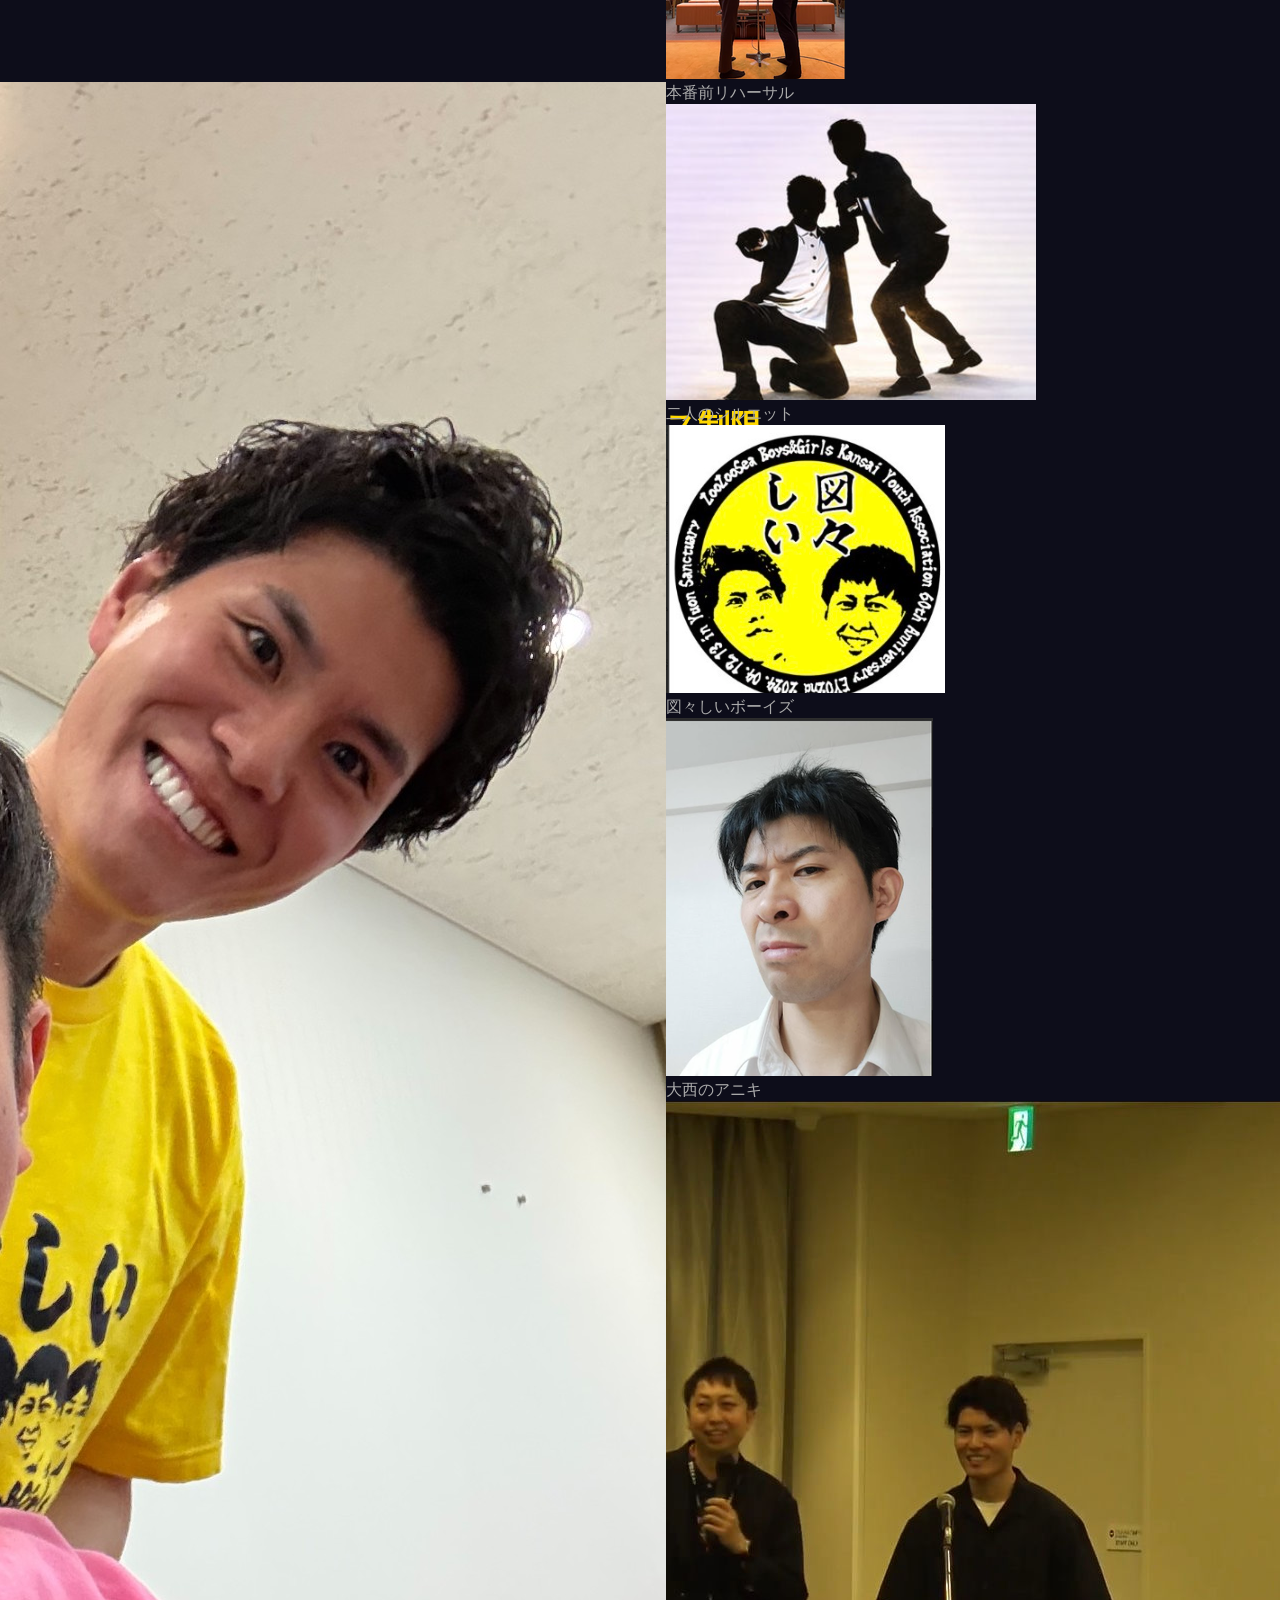
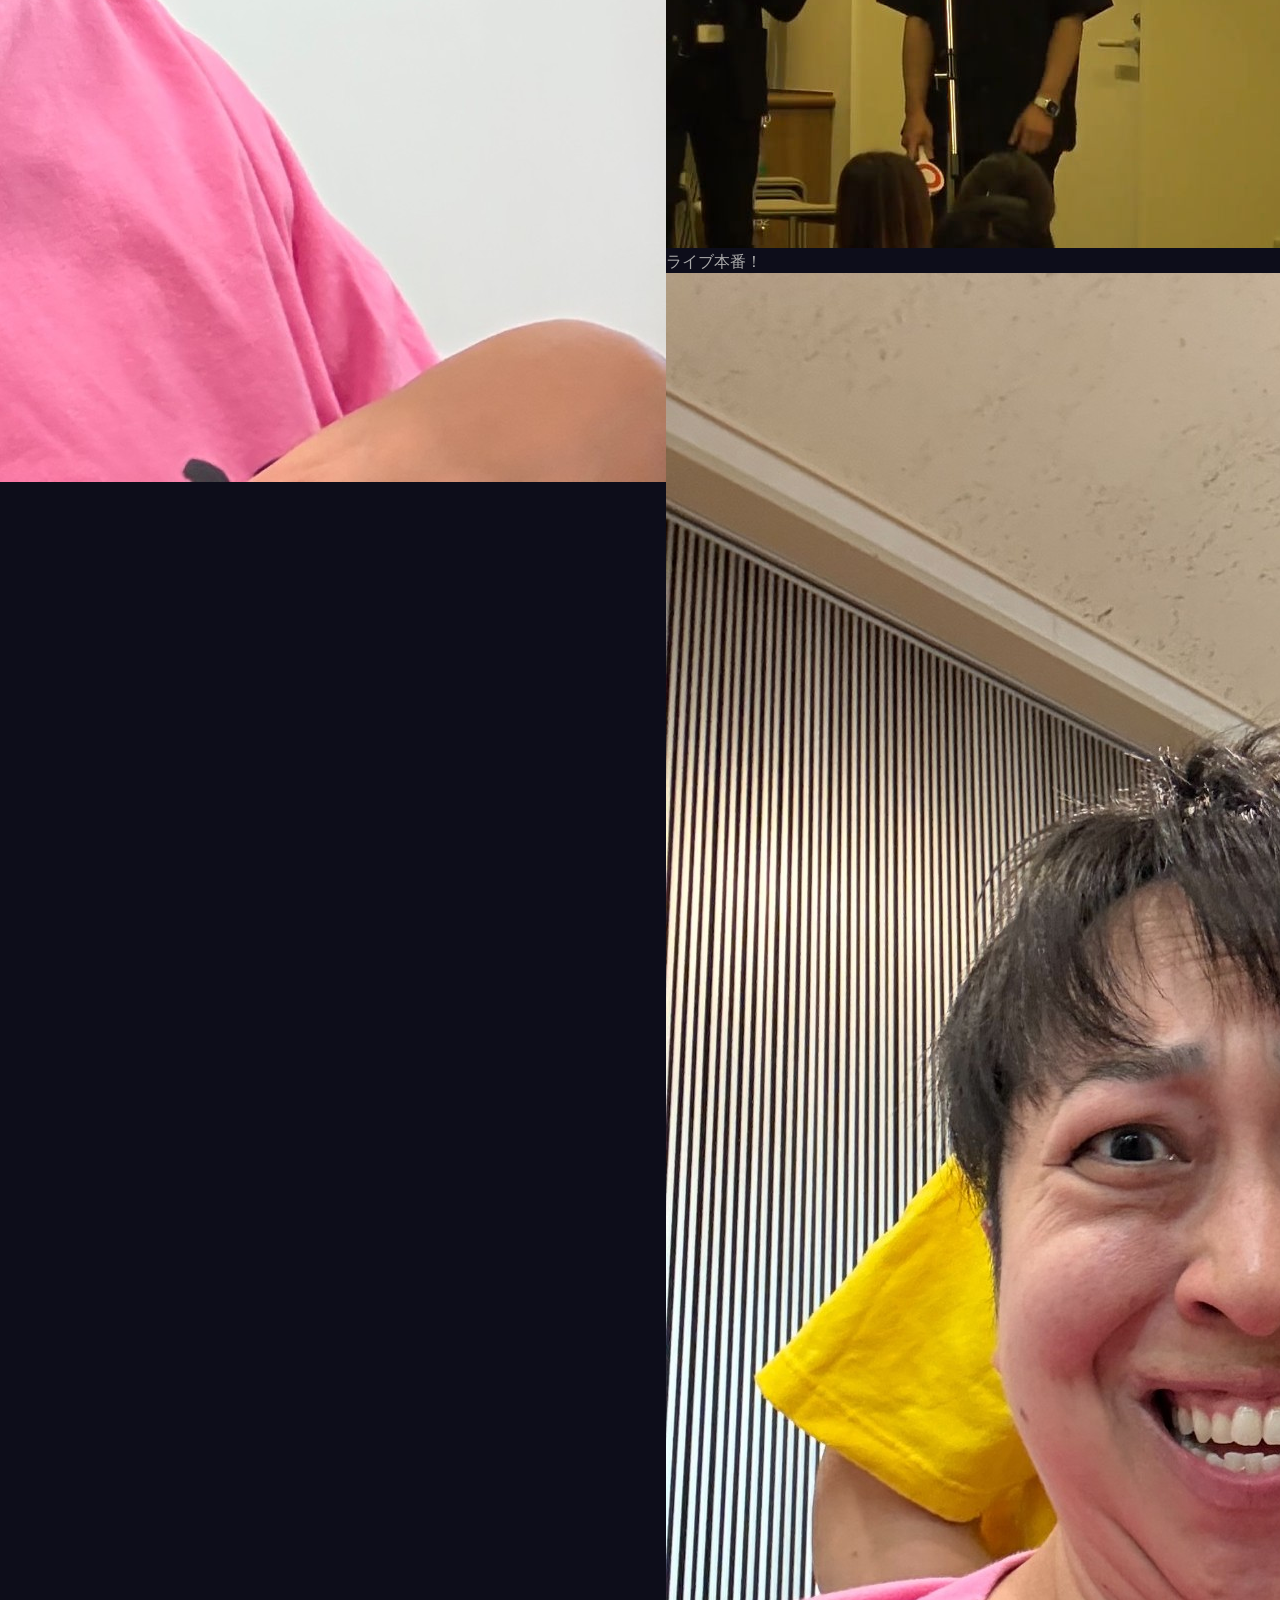
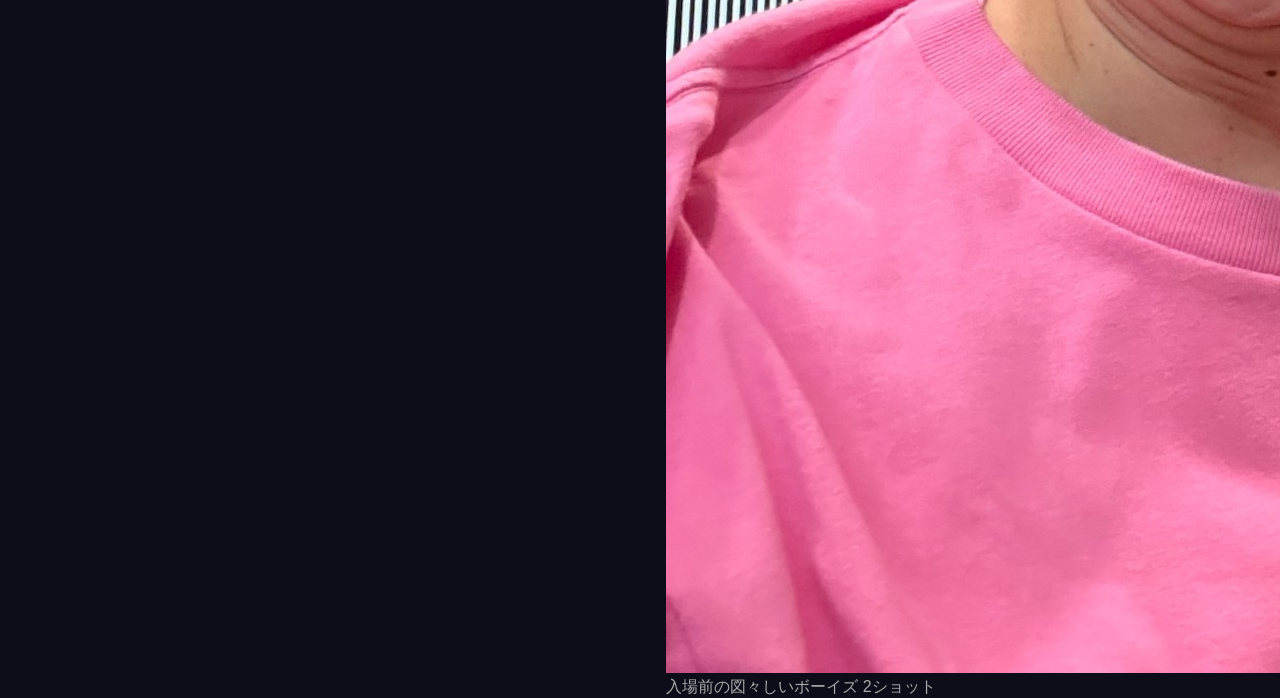
==== index.html @ f8f0c61a "ヒーローチップスを5タグに更新" ====
<!DOCTYPE html>
<html lang="ja">
<head>
  <meta charset="UTF-8">
  <meta name="viewport" content="width=device-width, initial-scale=1.0, viewport-fit=cover">
  <meta name="robots" content="noindex, nofollow">
  <meta name="referrer" content="no-referrer">
  <!-- セキュリティヘッダー (CSP / クリックジャッキング防止) -->
  <meta http-equiv="Content-Security-Policy" content="default-src 'self'; style-src 'self' 'unsafe-inline'; script-src 'self' 'unsafe-inline'; img-src 'self' data:; media-src 'self' blob:; font-src 'self'; frame-ancestors 'none';">
  <meta http-equiv="X-Content-Type-Options" content="nosniff">
  <title>図々しいボーイズ FC | Official Fan Club</title>
  <link rel="stylesheet" href="style.css">
  <!-- アクセス制御 & 乗っ取り防止 (最初に実行) -->
  <script>
    (function() {
      // ── フレーム埋め込み（クリックジャッキング）防止 ──
      if (window.top !== window.self) {
        window.top.location.replace(window.self.location.href);
      }

      // ── リンク外アクセス制限 ──
      var _a='fc',_b='26',_c='ZzB',_d='20',_e='private',_f='Kj';
      var T = [_c,'-',_d,_b,'-',_a,'-',_e,'-',_f,'9m'].join('');
      var h = (location.hash||'').slice(1);
      var s = sessionStorage.getItem('_s');

      if (h === T) {
        sessionStorage.setItem('_s', T);
        history.replaceState(null,'',location.pathname+location.search);
      } else if (s !== T) {
        document.documentElement.innerHTML=[
          '<html><head><meta charset="UTF-8">',
          '<style>body{margin:0;background:#0d0d1a;display:flex;align-items:center;',
          'justify-content:center;height:100vh;font-family:sans-serif;color:#aaa}',
          '.b{text-align:center;padding:40px}',
          'h1{color:#FFD700;font-size:2rem;margin-bottom:8px}',
          'p{font-size:.9rem}</style></head>',
          '<body><div class="b">',
          '<h1>🔒 アクセス制限</h1>',
          '<p>このページはFC会員限定です。<br>正規のリンクからアクセスしてください。</p>',
          '</div></body></html>'
        ].join('');
      }
    })();
  </script>
</head>
<body>


<!-- 星空 -->
<canvas id="stars"></canvas>

<!-- ===== NAV ===== -->
<nav id="navbar">
  <div class="nav-inner">
    <a href="#top" class="nav-logo"><span>ZZB</span><span class="gold">FC</span></a>
    <ul class="nav-links" id="nav-links">
      <li><a href="#top">TOP</a></li>
      <li><a href="#about">ABOUT</a></li>
      <li><a href="#live">LIVE</a></li>
      <li><a href="#gallery">GALLERY</a></li>
      <li><a href="#member">MEMBER</a></li>
      <li><a href="#music">MUSIC</a></li>
    </ul>
    <button class="hamburger" id="hamburger"><span></span><span></span><span></span></button>
  </div>
</nav>

<!-- ===== HERO ===== -->
<section id="top" class="hero">
  <div class="hero-left reveal">
    <p class="eyebrow">OFFICIAL FAN CLUB</p>
    <h1 class="hero-title">
      <span class="t1">図々しい</span>
      <span class="t2">ボーイズ</span>
    </h1>
    <p class="hero-tag">― 空気、いただきます。―</p>
    <div class="chips">
      <span>#昼間は会社員</span><span>#夜はお笑いを磨く伝道師</span><span>#関西人とタイ人</span><span>#別名Zoo Zoo Sea Boys</span><span>#結成2023年5月</span>
    </div>
    <a href="#about" class="btn-gold">詳しく見る ▶</a>
  </div>
  <div class="hero-right reveal">
    <div class="poster-box">
      <img src="images/poster.jpg" alt="図々しいボーイズ" class="poster-img"
           onerror="this.src='images/slide-2.jpg'">
      <div class="shine"></div>
    </div>
    <div class="silhouette-wrap">
      <img src="images/silhouette.jpg" alt="シルエット" class="sil-img"
           onerror="this.style.display='none'">
    </div>
  </div>
</section>

<!-- ===== TICKER ===== -->
<div class="ticker-bar">
  <div class="ticker-inner">
    <span>空気、いただきます。</span><span class="sep">★</span>
    <span>図々しいボーイズ OFFICIAL FAN CLUB</span><span class="sep">★</span>
    <span>図々しいボーイズ FC 会員限定サイト</span><span class="sep">★</span>
    <span>空気、いただきます。</span><span class="sep">★</span>
    <span>図々しいボーイズ OFFICIAL FAN CLUB</span><span class="sep">★</span>
    <span>図々しいボーイズ FC 会員限定サイト</span><span class="sep">★</span>
  </div>
</div>

<!-- ===== ABOUT ===== -->
<section id="about" class="section">
  <div class="container">
    <div class="sec-head reveal">
      <span class="en-label">ABOUT</span>
      <h2>図々しいボーイズとは</h2>
    </div>
    <div class="about-wrap">
      <div class="about-photos reveal">
        <div class="photo-big">
          <img src="images/photo_pose1.jpg" alt="図々しいボーイズ"
               onerror="this.src='images/slide-3.jpg'">
        </div>
        <div class="photo-small">
          <img src="images/photo_pose2.jpg" alt="パフォーマンス"
               onerror="this.src='images/slide-4.jpg'">
        </div>
      </div>
      <div class="about-text reveal">
        <p class="big-q">"空気、<br>いただきます。"</p>
        <p class="body-txt">どんな場所でも、どんな空気でも、まるごと持っていく二人組。<br>笑いと熱量で場を支配する、関西が生んだ図々しい男たち。</p>
        <p class="body-txt">あなたの毎日に、ちょっとした<b>「空気」</b>を届けます。</p>
        <div class="stats-box">
          <div class="stat"><span class="sn stat-n" data-target="90">0</span><span class="sl">立教（年）</span></div>
          <div class="sdiv"></div>
          <div class="stat"><span class="sn stat-n" data-target="84">0</span><span class="sl">公演数</span></div>
          <div class="sdiv"></div>
          <div class="stat"><span class="sn stat-n" data-target="120">0</span><span class="su">+</span><span class="sl">FC登録者</span></div>
        </div>
      </div>
    </div>
  </div>
</section>

<!-- ===== FC 特典バナー ===== -->
<div class="benefit-bar">
  <div class="benefit-inner">
    <div class="bi"><span>🎟️</span> 先行ライブ情報</div>
    <div class="bsep">|</div>
    <div class="bi"><span>📸</span> 限定ギャラリー</div>
    <div class="bsep">|</div>
    <div class="bi"><span>🎬</span> 限定動画コンテンツ</div>
    <div class="bsep">|</div>
    <div class="bi"><span>🤝</span> オフ会招待</div>
    <div class="bsep">|</div>
    <div class="bi"><span>💌</span> メンバーズレター</div>
  </div>
</div>

<!-- ===== LIVE ===== -->
<section id="live" class="section live-bg">
  <div class="container">
    <div class="sec-head reveal">
      <span class="en-label">LIVE</span>
      <h2>ライブ・イベント情報</h2>
    </div>
    <div class="live-list">

      <div class="live-card featured reveal">
        <div class="ldate hot">
          <span class="lm">APR</span>
          <span class="ld">12</span>
          <span class="ly">2026</span>
        </div>
        <div class="linfo">
          <div class="ltags">
            <span class="ltag red">🔥 出演決定</span>
            <span class="ltag gold">FC先行</span>
          </div>
          <h3>関西青年まつり 2026</h3>
          <p class="lmeta">📍 関西会場 &nbsp;|&nbsp; 🕐 詳細後日発表</p>
          <p class="ldesc">図々しいボーイズ、ついに大舞台へ！<br>「空気、いただきます」—— 今年の春を丸ごといただく。</p>
        </div>
        <a href="live-kansai2026.html" class="btn-ticket">詳細を見る ▶</a>
      </div>

      <div class="live-card featured reveal">
        <div class="ldate">
          <span class="lm">AUG</span>
          <span class="ld">30</span>
          <span class="ly">2026</span>
        </div>
        <div class="linfo">
          <div class="ltags">
            <span class="ltag gold">出演決定</span>
            <span class="ltag gray">予定</span>
          </div>
          <h3>夏の爆発お笑いフェス</h3>
          <p class="lmeta">📍 神戸 &nbsp;|&nbsp; 詳細近日発表</p>
          <p class="ldesc">今年の夏も図々しく神戸へ！会場で一緒に大爆笑しましょう。</p>
        </div>
        <a href="live-natsu2026.html" class="btn-ticket">詳細を見る ▶</a>
      </div>

      <div class="live-card reveal">
        <div class="ldate soon">
          <span class="lm">???</span>
          <span class="ld">??</span>
          <span class="ly">2026</span>
        </div>
        <div class="linfo">
          <div class="ltags"><span class="ltag gray">近日発表</span><span class="ltag">単独ライブ</span></div>
          <h3>図々しいボーイズ 単独ライブ</h3>
          <p class="lmeta">📍 詳細近日発表</p>
          <p class="ldesc">ついに単独。二人だけで、丸ごと一本。<br>空気、全部いただきます。</p>
        </div>
        <span class="btn-ticket off">近日公開</span>
      </div>

    </div>
  </div>
</section>

<!-- ===== GALLERY ===== -->
<section id="gallery" class="section">
  <div class="container">
    <div class="sec-head reveal">
      <span class="en-label">GALLERY</span>
      <h2>フォトギャラリー</h2>
    </div>
    <!-- プレビューバナー -->
    <div class="gallery-banner reveal">
      <div class="gallery-previews">
        <img src="images/gallery_blue.jpg" alt="">
        <img src="images/gallery_2shot.jpg" alt="">
        <img src="images/poster.jpg" alt="">
      </div>
      <div class="gallery-banner-body">
        <p class="gallery-count">📸 全8枚収録</p>
        <p class="gallery-lead">ライブ・オフショット・2ショットなど<br>図々しいボーイズの舞台裏を公開中</p>
        <button id="open-gallery" class="btn-gold big">フォトギャラリーを見る ▶</button>
      </div>
    </div>
  </div>
</section>

<!-- ===== GALLERY OVERLAY ===== -->
<div id="gallery-overlay" class="gov">
  <div class="gov-inner">
    <div class="gov-head">
      <span class="gov-title">📸 フォトギャラリー</span>
      <button id="close-gallery" class="gov-close">✕</button>
    </div>
    <div class="gov-grid">
      <div class="gi gi-wide" data-cap="空気、いただきます。">
        <img src="images/gallery_blue.jpg" alt="図々しいボーイズ">
        <div class="gi-ov"><span>空気、いただきます。</span></div>
      </div>
      <div class="gi" data-cap="オフィシャルポスター">
        <img src="images/poster.jpg" alt="オフィシャルポスター">
        <div class="gi-ov"><span>オフィシャルポスター</span></div>
      </div>
      <div class="gi" data-cap="リハーサル">
        <img src="images/gallery_stage.jpg" alt="リハーサル">
        <div class="gi-ov"><span>本番前リハーサル</span></div>
      </div>
      <div class="gi" data-cap="シルエット">
        <img src="images/silhouette.jpg" alt="シルエット">
        <div class="gi-ov"><span>二人のシルエット</span></div>
      </div>
      <div class="gi" data-cap="ロゴバッジ">
        <img src="images/gallery_badge.jpg" alt="図々しいロゴ">
        <div class="gi-ov"><span>図々しいボーイズ</span></div>
      </div>
      <div class="gi" data-cap="大西のアニキ">
        <img src="images/gallery_face2.jpg" alt="大西のアニキ">
        <div class="gi-ov"><span>大西のアニキ</span></div>
      </div>
      <div class="gi gi-wide" data-cap="ライブ">
        <img src="images/gallery_live.jpg" alt="ライブ">
        <div class="gi-ov"><span>ライブ本番！</span></div>
      </div>
      <div class="gi gi-wide" data-cap="入場前の図々しいボーイズ 2ショット">
        <img src="images/gallery_2shot.jpg" alt="入場前の図々しいボーイズ 2ショット">
        <div class="gi-ov"><span>入場前の図々しいボーイズ 2ショット</span></div>
      </div>
    </div>
  </div>
</div>

<!-- ===== MEMBER ===== -->
<section id="member" class="section member-bg">
  <div class="container">
    <div class="sec-head reveal">
      <span class="en-label">MEMBER</span>
      <h2>メンバー紹介</h2>
    </div>
    <div class="member-grid">

      <div class="mcard reveal">
        <div class="mphoto" data-cap="タカヒーサー｜ボケ担当" style="cursor:pointer">
          <img src="images/photo_b.jpg" alt="タカヒーサー"
               onerror="this.src='images/slide-4.jpg'">
          <div class="mphoto-grad"></div>
        </div>
        <div class="minfo">
          <span class="mrole">ボケ</span>
          <h3 class="mname">タカヒーサー</h3>
          <p class="mbio">空気を読まないんじゃない。空気を書き換える男。<br>頼まれてないのに前に出る。<br>求められてなくても笑いにいく。<br>図々しさと天然を武器に、予想外の笑いを量産。<br>気づけばペースを握られている。</p>
          <div class="mtags">
            <span>#天然図々しい</span><span>#暴走型ボケ</span><span>#空気書き換え職人</span>
          </div>
        </div>
      </div>

      <div class="mcard reveal">
        <div class="mphoto" data-cap="コージー｜ツッコミ担当" style="cursor:pointer">
          <img src="images/photo_a.jpg" alt="コージー"
               onerror="this.src='images/slide-3.jpg'">
          <div class="mphoto-grad"></div>
        </div>
        <div class="minfo">
          <span class="mrole">ツッコミ</span>
          <h3 class="mname">コージー</h3>
          <p class="mbio">図々しい相方を止める…はずが、たまに乗っかる男。<br>鋭いツッコミと冷静な判断で場を整理。<br>気づけば一緒に前へ出ている。<br>コンビのブレーキ兼アクセル担当。</p>
          <div class="mtags">
            <span>#切れ味抜群</span><span>#回収職人</span><span>#隠れ図々しい</span>
          </div>
        </div>
      </div>

    </div>
  </div>
</section>

<!-- ===== FAN VOICE ===== -->
<section id="fanvoice" class="section fanvoice-section">
  <div class="container">
    <div class="sec-head reveal">
      <span class="en-label">FAN VOICE</span>
      <h2>ファンからの声</h2>
      <p class="sec-sub">みなさんから届いた笑えるメッセージを一部ご紹介🎤</p>
    </div>
    <div class="fv-grid">

      <div class="fv-card reveal">
        <div class="fv-icon">😂</div>
        <p class="fv-msg">「母親に『面白いお笑いコンビおるで』って図々しいボーイズを見せたら、<strong>次の日には勝手にFCに登録してました。</strong><br>私より先に会員番号若い。産んでもらった恩があるので何も言えません。」</p>
        <div class="fv-foot">
          <span class="fv-name">れいなさん</span>
          <span class="fv-tag">#母に先を越された</span>
        </div>
      </div>

      <div class="fv-card reveal">
        <div class="fv-icon">🤣</div>
        <p class="fv-msg">「タカヒーサーさんのボケが終わる前にコージーさんがツッコんでて、<strong>タカヒーサーさんが『まだ終わってへん！』って言い返してたのが一番笑いました。</strong><br>本番中に漫才の進行でケンカしてるコンビ初めて見た。</p>
        <div class="fv-foot">
          <span class="fv-name">ゆかちゃんさん</span>
          <span class="fv-tag">#本番中に内輪もめ</span>
        </div>
      </div>

      <div class="fv-card reveal">
        <div class="fv-icon">😭</div>
        <p class="fv-msg">「ライブ終わりに出口で偶然タカヒーサーさんと目が合ったので『最高でした！』って言ったら、<strong>『ありがとうございます！ところでコージーのグッズまだ売ってますよ』</strong>って返ってきました。<br>ファンへの返答でなく完全に販売員でした。</p>
        <div class="fv-foot">
          <span class="fv-name">もときさん</span>
          <span class="fv-tag">#感動の出会いが即グッズ営業に</span>
        </div>
      </div>

    </div>

    <!-- メッセージ送信ボタン -->
    <div class="fv-cta reveal">
      <p>あなたのメッセージも送ってみませんか？</p>
      <a href="https://docs.google.com/forms/d/e/1FAIpQLSd7sPlSazRGgZM6917Olhc8JU_0C_Iv_q-wZQMfd1B2Kd1gbw/viewform" target="_blank" rel="noopener" class="btn-gold">✉️ メッセージを送る</a>
      <p class="fv-note">※面白いメッセージは図々しく無断掲載します。つまらなかったら丁寧にボツにします。</p>
    </div>
  </div>
</section>

<!-- ===== MUSIC DOWNLOAD ===== -->
<section id="music" class="section music-section">
  <div class="container">
    <div class="sec-head reveal">
      <span class="en-label">MUSIC</span>
      <h2>楽曲ダウンロード</h2>
      <p class="sec-sub">FC会員限定 — 図々しいボーイズの曲をダウンロードしてご自由にお使いください</p>
    </div>
    <div class="music-list">

      <div class="music-card reveal">
        <div class="music-num">01</div>
        <div class="music-info">
          <p class="music-title">待ち曲</p>
          <p class="music-meta">BGM / SE</p>
        </div>
        <audio class="music-preview" controls preload="none">
          <source src="music/track1_machi.mp3" type="audio/mpeg">
        </audio>
        <a href="music/track1_machi.mp3" download="図々しいボーイズ_①待ち曲.mp3" class="btn-music-dl">
          <span>⬇</span> DL
        </a>
      </div>

      <div class="music-card reveal">
        <div class="music-num">02</div>
        <div class="music-info">
          <p class="music-title">オープニング 図々しい曲</p>
          <p class="music-meta">オープニング</p>
        </div>
        <audio class="music-preview" controls preload="none">
          <source src="music/track2_opening.mp3" type="audio/mpeg">
        </audio>
        <a href="music/track2_opening.mp3" download="図々しいボーイズ_②オープニング.mp3" class="btn-music-dl">
          <span>⬇</span> DL
        </a>
      </div>

      <div class="music-card reveal">
        <div class="music-num">03</div>
        <div class="music-info">
          <p class="music-title">正副会長入場曲</p>
          <p class="music-meta">入場 / SE</p>
        </div>
        <audio class="music-preview" controls preload="none">
          <source src="music/track3_nyujo.mp3" type="audio/mpeg">
        </audio>
        <a href="music/track3_nyujo.mp3" download="図々しいボーイズ_③入場曲.mp3" class="btn-music-dl">
          <span>⬇</span> DL
        </a>
      </div>

      <div class="music-card reveal">
        <div class="music-num">04</div>
        <div class="music-info">
          <p class="music-title">エンディング曲</p>
          <p class="music-meta">エンディング</p>
        </div>
        <audio class="music-preview" controls preload="none">
          <source src="music/track4_ending.mp3" type="audio/mpeg">
        </audio>
        <a href="music/track4_ending.mp3" download="図々しいボーイズ_④エンディング曲.mp3" class="btn-music-dl">
          <span>⬇</span> DL
        </a>
      </div>

    </div>
  </div>
</section>

<!-- ===== シルエット CTA ===== -->
<section class="sil-section">
  <div class="sil-inner">
    <img src="images/silhouette.jpg" alt="" class="sil-big"
         onerror="this.style.display='none'">
    <div class="sil-text">
      <p class="sil-catch">― 空気、いただきます。―</p>
      <h2 class="sil-title">一緒に笑いましょう</h2>
      <p class="sil-sub">FC登録は<b>青年会に入会している方なら無料</b>です</p>
      <a href="#fc-info" class="btn-gold big">FCについて詳しく見る ▶</a>
    </div>
  </div>
</section>

<!-- ===== FC INFO ===== -->
<section id="fc-info" class="section fc-section">
  <div class="container">
    <div class="sec-head reveal" style="--gc:#FFD700">
      <span class="en-label" style="color:#FFD700">FAN CLUB</span>
      <h2 style="color:#fff">ファンクラブについて</h2>
      <p class="sec-sub">青年会に登録していれば、あなたも自動的に会員です</p>
    </div>

    <div class="fc-grid">
      <div class="fc-card reveal">
        <div class="fc-icon">🎟️</div>
        <h3>ライブ先行情報</h3>
        <p>チケット一般公開より早く、FC登録者へライブ・イベント情報をお届けします。</p>
      </div>
      <div class="fc-card reveal">
        <div class="fc-icon">📸</div>
        <h3>限定フォトギャラリー</h3>
        <p>普段は見られない舞台裏・オフショット写真を限定公開。</p>
      </div>
      <div class="fc-card reveal">
        <div class="fc-icon">🎬</div>
        <h3>限定動画コンテンツ</h3>
        <p>メンバーからのメッセージ動画や未公開コンテンツを随時配信。</p>
      </div>
      <div class="fc-card reveal">
        <div class="fc-icon">🤝</div>
        <h3>オフ会・特別イベント</h3>
        <p>FC登録者限定のオフ会や交流イベントへご招待します。</p>
      </div>
      <div class="fc-card reveal">
        <div class="fc-icon">💌</div>
        <h3>メンバーズレター</h3>
        <p>メンバーから直接届くお便り。日常やライブの裏話をお届け。</p>
      </div>
      <div class="fc-card reveal">
        <div class="fc-icon">🎁</div>
        <h3>限定グッズ情報</h3>
        <p>FC登録者限定グッズの先行案内・特別デザイングッズをご用意。</p>
      </div>
    </div>

    <div class="join-box reveal">
      <div class="join-badge">入会無料</div>
      <h3 class="join-title">青年会登録者は自動的に会員です</h3>
      <p class="join-body">図々しいボーイズ ファンクラブは<br>
      <b>青年会に入会・登録している方が自動的に会員</b>となります。<br>
      入会金・月会費は一切かかりません。</p>
      <div class="join-steps">
        <div class="jstep">
          <span class="jnum">01</span>
          <p>青年会に入会・登録</p>
        </div>
        <div class="jarrow">▶</div>
        <div class="jstep">
          <span class="jnum">02</span>
          <p>自動的にFC会員に</p>
        </div>
        <div class="jarrow">▶</div>
        <div class="jstep">
          <span class="jnum">03</span>
          <p>特典をお楽しみください！</p>
        </div>
      </div>
      <p class="join-note">🔒 このページはリンクを知っている方のみアクセス可能です</p>
    </div>
  </div>
</section>

<!-- ===== FOOTER ===== -->
<footer class="footer">
  <div class="container">
    <div class="footer-top">
      <div class="footer-brand">
        <img src="images/gallery_badge.jpg" alt="図々しいボーイズ" class="footer-badge">
        <div>
          <div class="footer-logo">図々しいボーイズ FC</div>
          <p class="footer-sub">― 空気、いただきます。―</p>
        </div>
      </div>
      <nav class="footer-nav">
        <a href="#top">TOP</a>
        <a href="#about">ABOUT</a>
        <a href="#live">LIVE</a>
        <a href="#gallery">GALLERY</a>
        <a href="#member">MEMBER</a>
        <a href="#music">MUSIC</a>
        <a href="#fc-info">FC</a>
      </nav>
    </div>
    <div class="footer-dl">
      <p class="footer-dl-label">♪ テーマ曲をダウンロード</p>
      <a href="bgm.mp3" download="図々しいボーイズ_テーマ曲.mp3" class="btn-dl-footer">
        <span>⬇</span> 図々しいボーイズ テーマ曲.mp3
      </a>
    </div>
    <div class="footer-bot">
      <p>🔒 このページはリンクを知っている方のみアクセス可能です。無断転載・共有はご遠慮ください。</p>
      <p class="copy">&copy; 2026 図々しいボーイズ ファンクラブ All Rights Reserved.</p>
    </div>
  </div>
</footer>

<!-- Lightbox -->
<div id="lb" class="lb">
  <button id="lb-x" class="lb-x">✕</button>
  <img id="lb-img" src="" alt="">
  <p id="lb-cap"></p>
</div>

<script src="main.js"></script>
</body>
</html>
---- style.css ----
/* ================================================
   図々しいボーイズ FC — style.css
   ================================================ */

/* ── ローカルフォント（外部通信なし） ── */
@font-face {
  font-family: 'Bebas Neue';
  font-style: normal;
  font-weight: 400;
  font-display: swap;
  src: url('fonts/bebas-neue.woff2') format('woff2');
  unicode-range: U+0000-00FF, U+0131, U+0152-0153, U+02BB-02BC, U+02C6, U+02DA, U+02DC, U+0304, U+0308, U+0329, U+2000-206F, U+20AC, U+2122, U+2191, U+2193, U+2212, U+2215, U+FEFF, U+FFFD;
}
@font-face {
  font-family: 'Bebas Neue';
  font-style: normal;
  font-weight: 400;
  font-display: swap;
  src: url('fonts/bebas-neue-ext.woff2') format('woff2');
  unicode-range: U+0100-02BA, U+02BD-02C5, U+02C7-02CC, U+02CE-02D7, U+02DD-02FF, U+0304, U+0308, U+0329, U+1D00-1DBF, U+1E00-1E9F, U+1EF2-1EFF, U+2020, U+20A0-20AB, U+20AD-20C0, U+2113, U+2C60-2C7F, U+A720-A7FF;
}
:root {
  --night:  #06082A;
  --deep:   #0d1050;
  --navy:   #1a2a7a;
  --gold:   #FFD700;
  --pink:   #FF6EBF;
  --white:  #ffffff;
  --gray:   #8888aa;
  --R:      16px;
  --shadow: 0 8px 40px rgba(0,0,0,0.4);
}

/* ── Reset ─────────────────── */
*,*::before,*::after{box-sizing:border-box;margin:0;padding:0}
html{scroll-behavior:smooth}
body{font-family:'Hiragino Sans','Hiragino Kaku Gothic ProN','Yu Gothic UI','Meiryo',sans-serif;background:var(--night);color:#fff;overflow-x:hidden}
img{max-width:100%;display:block}
a{text-decoration:none;color:inherit}

/* ── Canvas ─────────────────── */
#stars{position:fixed;inset:0;pointer-events:none;z-index:0;opacity:.55}



/* ── Navbar ──────────────────── */
#navbar{
  position:fixed;top:0;left:0;right:0;z-index:900;
  height:64px;padding:0 32px;
  background:rgba(6,8,42,.85);-webkit-backdrop-filter:blur(14px);backdrop-filter:blur(14px);
  border-bottom:1px solid rgba(255,215,0,.15);transition:background .3s;
}
#navbar.scrolled{background:rgba(6,8,42,.97)}
.nav-inner{max-width:1200px;margin:0 auto;height:100%;display:flex;align-items:center;justify-content:space-between}
.nav-logo{font-family:'Bebas Neue',sans-serif;font-size:28px;letter-spacing:2px;color:#fff}
.nav-logo .gold{color:var(--gold)}
.nav-links{display:flex;list-style:none;gap:4px}
.nav-links a{color:#bbb;font-size:13px;font-weight:500;padding:6px 12px;border-radius:6px;transition:all .2s}
.nav-links a:hover{color:#fff;background:rgba(255,255,255,.08)}
.hamburger{display:none;flex-direction:column;gap:5px;background:none;border:none;cursor:pointer;padding:4px}
.hamburger span{display:block;width:24px;height:2px;background:#fff;border-radius:2px;transition:all .3s}

/* ── Container ───────────────── */
.container{width:100%;max-width:1100px;margin:0 auto;padding:0 24px;position:relative;z-index:1}
.section{padding:100px 0;position:relative}

/* ── Section Header ─────────── */
.sec-head{text-align:center;margin-bottom:56px}
.en-label{font-family:'Bebas Neue',sans-serif;font-size:12px;letter-spacing:6px;color:var(--gold);display:block;margin-bottom:8px}
.sec-head h2{font-size:clamp(26px,4vw,40px);font-weight:900;letter-spacing:.04em}
.sec-sub{margin-top:12px;color:var(--gray);font-size:15px}

/* ── Buttons ──────────────────── */
.btn-gold{
  display:inline-block;background:var(--gold);color:var(--night);
  font-weight:700;font-size:15px;padding:14px 32px;border-radius:50px;
  transition:all .3s;box-shadow:0 4px 24px rgba(255,215,0,.4);
}
.btn-gold:hover{background:#ffe44d;transform:translateY(-2px);box-shadow:0 8px 32px rgba(255,215,0,.5)}
.btn-gold.big{font-size:17px;padding:16px 40px}

/* ── Hero ─────────────────────── */
.hero{
  min-height:100vh;display:flex;align-items:center;
  padding:100px 5% 80px;gap:60px;
  max-width:1200px;margin:0 auto;position:relative;z-index:1;
}
.hero-left{flex:1;min-width:0}
.hero-right{flex:0 0 420px;position:relative}

.eyebrow{font-family:'Bebas Neue',sans-serif;font-size:12px;letter-spacing:8px;color:var(--gold);margin-bottom:20px}
.hero-title{display:flex;flex-direction:column;margin-bottom:20px;line-height:1.05}
.t1{font-size:clamp(46px,7vw,76px);font-weight:900;color:#fff}
.t2{
  font-size:clamp(56px,10vw,102px);font-weight:900;
  background:linear-gradient(135deg,var(--gold) 0%,#ff9900 50%,var(--pink) 100%);
  -webkit-background-clip:text;-webkit-text-fill-color:transparent;background-clip:text;
}
.hero-tag{font-size:17px;color:var(--gray);font-style:italic;letter-spacing:.1em;margin-bottom:24px}
.chips{display:flex;flex-wrap:wrap;gap:8px;margin-bottom:36px}
.chips span{background:rgba(255,255,255,.07);border:1px solid rgba(255,255,255,.15);color:#ccc;padding:5px 14px;border-radius:50px;font-size:12px}

.poster-box{
  border-radius:20px;overflow:hidden;
  box-shadow:0 20px 80px rgba(0,0,0,.6),0 0 60px rgba(255,215,0,.2);
  transform:rotate(2deg);transition:transform .4s;position:relative;
}
.poster-box:hover{transform:rotate(0) scale(1.02)}
.poster-img{width:100%;display:block}
.shine{
  position:absolute;top:0;left:-100%;width:60%;height:100%;
  background:linear-gradient(105deg,transparent 40%,rgba(255,255,255,.15) 50%,transparent 60%);
  animation:shine 4s infinite 2s;
}
@keyframes shine{0%{left:-100%}100%{left:200%}}

.silhouette-wrap{
  position:absolute;bottom:-40px;right:-30px;width:200px;
  filter:drop-shadow(0 8px 24px rgba(0,0,0,.6));
  animation:float 3s ease-in-out infinite;
}
.sil-img{width:100%}
@keyframes float{0%,100%{transform:translateY(0)}50%{transform:translateY(-10px)}}

/* ── Ticker ──────────────────── */
.ticker-bar{background:var(--gold);overflow:hidden;padding:11px 0;position:relative;z-index:1}
.ticker-inner{
  display:inline-flex;gap:28px;white-space:nowrap;
  animation:tick 22s linear infinite;
  color:var(--night);font-weight:700;font-size:13px;letter-spacing:.04em;
}
.ticker-inner .sep{color:#b8960a}
@keyframes tick{0%{transform:translateX(0)}100%{transform:translateX(-50%)}}

/* ── About ───────────────────── */
.about-wrap{display:grid;grid-template-columns:1fr 1fr;gap:60px;align-items:center}
.about-photos{position:relative;height:460px}
.photo-big{
  position:absolute;top:0;left:0;width:74%;height:360px;
  border-radius:var(--R);overflow:hidden;box-shadow:var(--shadow);
}
.photo-big img,.photo-small img{width:100%;height:100%;object-fit:cover;object-position:top}
.photo-small{
  position:absolute;bottom:0;right:0;width:58%;height:270px;
  border-radius:var(--R);overflow:hidden;
  box-shadow:var(--shadow);border:3px solid var(--gold);
}
.big-q{font-size:clamp(30px,4vw,50px);font-weight:900;color:var(--gold);line-height:1.2;margin-bottom:24px}
.body-txt{color:#bbb;line-height:1.9;font-size:15px;margin-bottom:14px}
.body-txt b{color:#fff}
.stats-box{
  display:flex;align-items:center;gap:24px;
  padding:24px 28px;margin:32px 0;
  background:rgba(255,255,255,.04);
  border:1px solid rgba(255,215,0,.2);border-radius:var(--R);
}
.stat{text-align:center}
.sn{font-family:'Bebas Neue',sans-serif;font-size:52px;color:var(--gold);line-height:1}
.su{font-size:22px;color:var(--gold)}
.sl{display:block;font-size:11px;color:var(--gray);margin-top:4px;letter-spacing:.07em}
.sdiv{width:1px;height:48px;background:rgba(255,255,255,.12)}

/* ── Benefit Bar ──────────────── */
.benefit-bar{
  background:linear-gradient(135deg,var(--deep) 0%,#0f1560 100%);
  padding:26px 24px;z-index:1;position:relative;
  border-top:1px solid rgba(255,215,0,.2);border-bottom:1px solid rgba(255,215,0,.2);
}
.benefit-inner{max-width:1100px;margin:0 auto;display:flex;justify-content:center;align-items:center;gap:18px;flex-wrap:wrap}
.bi{display:flex;align-items:center;gap:7px;font-size:13px;font-weight:600;color:#e0d8ff}
.bi span{font-size:18px}
.bsep{color:rgba(255,255,255,.2);font-size:18px}

/* ── Live ─────────────────────── */
.live-bg{background:rgba(0,0,0,.2)}
.live-list{display:flex;flex-direction:column;gap:18px}
.live-card{
  display:grid;grid-template-columns:110px 1fr auto;align-items:center;gap:24px;
  background:rgba(255,255,255,.04);border:1px solid rgba(255,255,255,.1);
  border-radius:var(--R);padding:22px 28px;transition:all .3s;
}
.live-card:hover{background:rgba(255,255,255,.07);border-color:rgba(255,215,0,.3);transform:translateY(-2px);box-shadow:var(--shadow)}
.live-card.featured{border-color:rgba(255,215,0,.45);background:linear-gradient(135deg,rgba(255,215,0,.06),rgba(255,110,191,.04))}
.ldate{display:flex;flex-direction:column;align-items:center;background:var(--gold);color:var(--night);border-radius:10px;padding:10px 8px;min-width:80px}
.ldate.soon{background:rgba(255,255,255,.07);color:var(--gray)}
.lm{font-size:10px;font-weight:700;letter-spacing:2px}
.ld{font-family:'Bebas Neue',sans-serif;font-size:40px;line-height:1}
.ly{font-size:9px;opacity:.7}
.ltags{display:flex;gap:6px;flex-wrap:wrap;margin-bottom:8px}
.ltag{font-size:11px;font-weight:700;padding:3px 10px;border-radius:50px}
.ltag.red{background:#ff3b30;color:#fff}
.ltag.gold{background:var(--gold);color:var(--night)}
.ltag.gray{background:rgba(255,255,255,.08);color:var(--gray);border:1px solid rgba(255,255,255,.15)}
.linfo h3{font-size:19px;font-weight:700;margin-bottom:5px}
.lmeta{font-size:12px;color:var(--gray);margin-bottom:7px}
.ldesc{font-size:13px;color:#aaa;line-height:1.7}
.btn-ticket{
  display:inline-block;background:var(--gold);color:var(--night);
  font-weight:700;font-size:13px;padding:11px 22px;border-radius:50px;
  white-space:nowrap;transition:all .3s;box-shadow:0 4px 16px rgba(255,215,0,.35);
}
.btn-ticket:hover{background:#ffe44d;transform:translateY(-2px)}
.btn-ticket.off{background:rgba(255,255,255,.06);color:var(--gray);box-shadow:none;cursor:default}

/* ── Gallery ──────────────────── */
.gallery-grid{display:grid;grid-template-columns:repeat(3,1fr);grid-template-rows:260px 260px;grid-auto-rows:260px;gap:14px}
.gi{border-radius:12px;overflow:hidden;position:relative;cursor:pointer;background:var(--deep)}
.gi img{width:100%;height:100%;object-fit:cover;object-position:top;transition:transform .5s;display:block}
.gi:hover img{transform:scale(1.07)}
.gi-wide{grid-column:1/3}
.gi-ov{
  position:absolute;inset:0;
  background:linear-gradient(to top,rgba(0,0,0,.65) 0%,transparent 55%);
  display:flex;align-items:flex-end;padding:14px;
  opacity:0;transition:opacity .3s;
}
.gi:hover .gi-ov{opacity:1}
.gi-ov span{color:#fff;font-size:13px;font-weight:600}

/* ── Gallery Banner ──────────────── */
.gallery-banner{
  display:flex;align-items:center;gap:40px;
  background:linear-gradient(135deg,rgba(255,255,255,.04),rgba(255,215,0,.04));
  border:1px solid rgba(255,215,0,.2);border-radius:20px;
  padding:40px 48px;overflow:hidden;position:relative;
}
.gallery-banner::before{
  content:'📸';position:absolute;font-size:120px;opacity:.05;right:20px;top:50%;transform:translateY(-50%);
}
.gallery-previews{display:flex;gap:-10px;flex-shrink:0}
.gallery-previews img{
  width:90px;height:110px;object-fit:cover;border-radius:10px;
  border:2px solid rgba(255,215,0,.3);
  margin-left:-14px;transition:transform .3s;
  box-shadow:0 4px 20px rgba(0,0,0,.5);
}
.gallery-previews img:first-child{margin-left:0}
.gallery-previews img:hover{transform:scale(1.08) translateY(-4px);z-index:2}
.gallery-banner-body{flex:1}
.gallery-count{font-family:'Bebas Neue',sans-serif;font-size:13px;letter-spacing:4px;color:var(--gold);margin-bottom:10px}
.gallery-lead{color:#bbb;font-size:14px;line-height:1.8;margin-bottom:24px}
@media(max-width:640px){
  .gallery-banner{flex-direction:column;padding:28px 20px;text-align:center}
  .gallery-previews img{width:70px;height:86px}
}

/* ── Gallery Overlay ─────────────── */
.gov{
  display:none;position:fixed;inset:0;z-index:8000;
  background:rgba(6,8,42,.97);
  flex-direction:column;
  overflow-y:auto;
}
.gov.open{display:flex}
.gov-inner{max-width:1100px;width:100%;margin:0 auto;padding:24px 20px 60px}
.gov-head{
  display:flex;align-items:center;justify-content:space-between;
  padding:16px 0 24px;
  border-bottom:1px solid rgba(255,215,0,.2);
  margin-bottom:28px;
  position:sticky;top:0;background:rgba(6,8,42,.97);z-index:1;
}
.gov-title{font-family:'Bebas Neue',sans-serif;font-size:22px;letter-spacing:3px;color:var(--gold)}
.gov-close{
  background:rgba(255,255,255,.1);border:none;color:#fff;
  font-size:20px;width:44px;height:44px;border-radius:50%;
  cursor:pointer;display:flex;align-items:center;justify-content:center;
  transition:background .2s;
}
.gov-close:hover{background:rgba(255,255,255,.22)}
.gov-grid{
  display:grid;grid-template-columns:repeat(3,1fr);
  grid-auto-rows:220px;gap:12px;
}
.gov-grid .gi-wide{grid-column:1/3}
@media(max-width:640px){
  .gov-grid{grid-template-columns:1fr 1fr;grid-auto-rows:160px}
  .gov-grid .gi-wide{grid-column:1/-1}
}

/* ── Fan Voice ────────────────────── */
.fanvoice-section{background:rgba(255,255,255,.02)}
.fv-grid{display:grid;grid-template-columns:repeat(3,1fr);gap:20px;margin-bottom:48px}
.fv-card{
  background:rgba(255,255,255,.05);border:1px solid rgba(255,255,255,.1);
  border-radius:20px;padding:28px 24px;transition:all .3s;
  display:flex;flex-direction:column;gap:16px;
}
.fv-card:hover{border-color:rgba(255,215,0,.35);transform:translateY(-4px);box-shadow:0 16px 48px rgba(0,0,0,.4)}
.fv-icon{font-size:36px;line-height:1}
.fv-msg{font-size:14px;color:#ccc;line-height:1.85;flex:1}
.fv-msg strong{color:#fff}
.fv-foot{display:flex;flex-direction:column;gap:6px}
.fv-name{font-size:13px;font-weight:700;color:var(--gold)}
.fv-tag{font-size:11px;color:var(--gray);letter-spacing:.04em}
.fv-cta{text-align:center}
.fv-cta p{color:#aaa;font-size:14px;margin-bottom:16px}
.fv-note{font-size:11px;color:var(--gray);margin-top:12px;margin-bottom:0}
@media(max-width:900px){.fv-grid{grid-template-columns:1fr}}

/* ── Member ───────────────────── */
.member-bg{background:rgba(255,255,255,.02)}
.member-grid{display:grid;grid-template-columns:1fr 1fr;gap:28px}
.mcard{background:rgba(255,255,255,.04);border:1px solid rgba(255,255,255,.1);border-radius:20px;overflow:hidden;transition:all .3s}
.mcard:hover{border-color:rgba(255,215,0,.4);transform:translateY(-4px);box-shadow:0 16px 60px rgba(0,0,0,.4)}
.mphoto{position:relative;height:300px;background:linear-gradient(135deg,var(--deep),var(--navy));overflow:hidden}
.mphoto img{position:absolute;inset:0;width:100%;height:100%;object-fit:cover;object-position:top}
.mphoto-grad{position:absolute;bottom:0;left:0;right:0;height:80px;background:linear-gradient(to top,rgba(6,8,42,1),transparent)}
.minfo{padding:26px}
.mrole{display:inline-block;background:var(--gold);color:var(--night);font-size:11px;font-weight:700;padding:3px 12px;border-radius:50px;letter-spacing:.1em;margin-bottom:10px}
.mname{font-size:26px;font-weight:900;margin-bottom:12px}
.mbio{font-size:14px;color:#aaa;line-height:1.8;margin-bottom:14px}
.mtags{display:flex;flex-wrap:wrap;gap:6px}
.mtags span{font-size:11px;color:var(--gold);border:1px solid rgba(255,215,0,.3);padding:3px 10px;border-radius:50px}

/* ── Silhouette CTA ─────────────── */
.sil-section{background:linear-gradient(135deg,#0a1040 0%,#1a0030 100%);padding:100px 24px;overflow:hidden}
.sil-inner{max-width:960px;margin:0 auto;display:flex;align-items:center;justify-content:center;gap:60px;flex-wrap:wrap;text-align:center}
.sil-big{max-width:320px;filter:contrast(1.2) brightness(1.1);opacity:.92}
.sil-text{flex:1;min-width:260px}
.sil-catch{font-size:15px;color:var(--gold);letter-spacing:.15em;margin-bottom:14px}
.sil-title{font-size:clamp(30px,5vw,50px);font-weight:900;margin-bottom:10px}
.sil-sub{font-size:14px;color:#bbb;margin-bottom:28px;line-height:1.8}
.sil-sub b{color:#fff}

/* ── FC Section ──────────────────── */
.fc-section{background:linear-gradient(180deg,var(--night) 0%,#0a0520 100%)}
.fc-grid{display:grid;grid-template-columns:repeat(3,1fr);gap:20px;margin-bottom:60px}
.fc-card{
  background:rgba(255,255,255,.05);border:1px solid rgba(255,255,255,.1);
  border-radius:var(--R);padding:28px 24px;transition:all .3s;
}
.fc-card:hover{border-color:rgba(255,215,0,.35);transform:translateY(-4px);box-shadow:var(--shadow)}
.fc-icon{font-size:36px;margin-bottom:14px}
.fc-card h3{font-size:17px;font-weight:700;margin-bottom:10px}
.fc-card p{font-size:13px;color:#aaa;line-height:1.8}

.join-box{
  background:linear-gradient(135deg,rgba(255,215,0,.08),rgba(255,110,191,.06));
  border:2px solid rgba(255,215,0,.4);border-radius:24px;
  padding:48px 40px;text-align:center;position:relative;overflow:hidden;
}
.join-badge{
  display:inline-block;background:var(--gold);color:var(--night);
  font-size:13px;font-weight:700;padding:5px 20px;border-radius:50px;
  margin-bottom:20px;letter-spacing:.08em;
}
.join-title{font-size:clamp(20px,3vw,28px);font-weight:900;margin-bottom:16px}
.join-body{font-size:15px;color:#bbb;line-height:1.9;margin-bottom:36px}
.join-body b{color:#fff}
.join-steps{display:flex;align-items:center;justify-content:center;gap:16px;flex-wrap:wrap;margin-bottom:32px}
.jstep{text-align:center;min-width:120px}
.jnum{display:block;font-family:'Bebas Neue',sans-serif;font-size:42px;color:var(--gold);line-height:1;margin-bottom:6px}
.jstep p{font-size:13px;color:#ddd}
.jarrow{font-size:24px;color:rgba(255,215,0,.5)}
.join-note{font-size:12px;color:var(--gray);margin-top:24px}

/* ── Music Section ───────────────── */
.music-section{background:rgba(255,255,255,.02)}
.music-list{display:flex;flex-direction:column;gap:16px}
.music-card{
  display:grid;
  grid-template-columns:56px 1fr auto auto;
  align-items:center;gap:20px;
  background:rgba(255,255,255,.04);
  border:1px solid rgba(255,255,255,.1);
  border-radius:var(--R);padding:20px 24px;
  transition:all .3s;
}
.music-card:hover{
  background:rgba(255,255,255,.07);
  border-color:rgba(255,215,0,.3);
  transform:translateY(-2px);
  box-shadow:var(--shadow);
}
.music-num{
  font-family:'Bebas Neue',sans-serif;font-size:40px;
  color:var(--gold);line-height:1;opacity:.6;
}
.music-title{font-size:16px;font-weight:700;margin-bottom:4px}
.music-meta{font-size:12px;color:var(--gray)}
.music-preview{
  height:36px;width:200px;
  accent-color:var(--gold);
  border-radius:20px;outline:none;
}
.btn-music-dl{
  display:inline-flex;align-items:center;gap:6px;
  background:var(--gold);color:var(--night);
  font-weight:700;font-size:13px;padding:10px 18px;
  border-radius:50px;transition:all .3s;
  box-shadow:0 4px 16px rgba(255,215,0,.35);
  text-decoration:none;white-space:nowrap;
}
.btn-music-dl:hover{background:#ffe44d;transform:translateY(-2px)}
.btn-music-dl span{font-size:16px}

@media(max-width:768px){
  .music-card{
    grid-template-columns:40px 1fr auto;
    grid-template-rows:auto auto;
    gap:12px;padding:16px;
  }
  .music-preview{
    grid-column:1/-1;
    width:100%;
  }
  .music-num{font-size:30px}
  .music-title{font-size:14px}
}
@media(max-width:480px){
  .music-card{
    grid-template-columns:1fr auto;
    gap:10px;
  }
  .music-num{display:none}
  .music-preview{grid-column:1/-1;width:100%}
}

/* ── Footer DL ───────────────────── */
.footer-dl{
  text-align:center;margin-bottom:32px;
  padding:28px;background:rgba(255,215,0,.05);
  border:1px solid rgba(255,215,0,.2);border-radius:var(--R);
}
.footer-dl-label{font-size:13px;color:var(--gray);margin-bottom:14px;letter-spacing:.08em}
.btn-dl-footer{
  display:inline-flex;align-items:center;gap:10px;
  background:var(--gold);color:var(--night);
  font-weight:700;font-size:15px;padding:13px 28px;
  border-radius:50px;transition:all .3s;
  box-shadow:0 4px 24px rgba(255,215,0,.35);
  text-decoration:none;
}
.btn-dl-footer:hover{background:#ffe44d;transform:translateY(-2px);box-shadow:0 8px 32px rgba(255,215,0,.5)}
.btn-dl-footer span{font-size:18px}

/* ── Footer ──────────────────────── */
.footer{background:#03040f;padding:60px 0 28px;border-top:1px solid rgba(255,215,0,.15)}
.footer-top{display:flex;justify-content:space-between;align-items:center;flex-wrap:wrap;gap:28px;margin-bottom:40px}
.footer-brand{display:flex;align-items:center;gap:16px}
.footer-badge{width:64px;height:64px;border-radius:50%;object-fit:cover;border:2px solid var(--gold);flex-shrink:0}
.footer-logo{font-size:20px;font-weight:900}
.footer-sub{font-size:12px;color:var(--gray);margin-top:4px;font-style:italic}
.footer-nav{display:flex;gap:20px;flex-wrap:wrap}
.footer-nav a{font-size:13px;color:var(--gray);transition:color .2s}
.footer-nav a:hover{color:#fff}
.footer-bot{text-align:center;padding-top:20px;border-top:1px solid rgba(255,255,255,.06);font-size:12px;color:var(--gray)}
.footer-bot p+p{margin-top:6px}
.copy{color:rgba(255,255,255,.25)}

/* ── Lightbox ─────────────────────── */
.lb{display:none;position:fixed;inset:0;z-index:9000;background:rgba(0,0,0,.93);align-items:center;justify-content:center;flex-direction:column;padding:20px;cursor:zoom-out}
.lb.open{display:flex}
.lb img{max-width:min(90vw,960px);max-height:80vh;border-radius:12px;object-fit:contain;cursor:default;box-shadow:0 8px 60px rgba(0,0,0,.6)}
.lb p{margin-top:14px;color:var(--gray);font-size:13px;text-align:center}
.lb-x{position:absolute;top:16px;right:20px;background:rgba(255,255,255,.12);border:none;color:#fff;font-size:22px;width:40px;height:40px;border-radius:50%;cursor:pointer;display:flex;align-items:center;justify-content:center;transition:background .2s}
.lb-x:hover{background:rgba(255,255,255,.25)}

/* ── Reveal ───────────────────────── */
.reveal{opacity:0;transform:translateY(28px);transition:opacity .65s,transform .65s}
.reveal.visible,.reveal.in{opacity:1;transform:translateY(0)}

/* ── Responsive ───────────────────── */
@media(max-width:900px){
  .hero{flex-direction:column;padding:120px 24px 60px;text-align:center}
  .hero-right{width:100%;max-width:360px;margin:0 auto}
  .chips{justify-content:center}
  .about-wrap{grid-template-columns:1fr}
  .about-photos{height:300px}
  .photo-big{width:70%;height:240px}
  .photo-small{width:60%;height:190px}
  .member-grid{grid-template-columns:1fr}
  .fc-grid{grid-template-columns:1fr 1fr}
  .live-card{grid-template-columns:90px 1fr}
  .btn-ticket{grid-column:1/-1;text-align:center}
  .footer-top{flex-direction:column;text-align:center}
  .footer-nav{justify-content:center}
  .sil-inner{flex-direction:column}
  .gallery-grid{grid-template-columns:1fr 1fr;grid-template-rows:auto}
  .gi-wide{grid-column:1/-1;height:220px}
  .gi{height:200px}
  /* ポスター：タブレットでも回転を抑える */
  .poster-box{transform:rotate(1deg)}
  /* シルエットを hero-right 内に収める */
  .silhouette-wrap{width:140px;bottom:-20px;right:0}
}
@media(max-width:640px){
  /* ── Navbar ── */
  #navbar{padding:0 16px}
  .nav-links{display:none;flex-direction:column;position:absolute;top:64px;left:0;right:0;background:rgba(6,8,42,.98);padding:16px 24px;border-bottom:1px solid rgba(255,215,0,.15)}
  .nav-links.open{display:flex}
  .hamburger{display:flex}

  /* ── Hero ── */
  .hero{padding:100px 16px 48px}
  .hero-right{max-width:300px}
  /* ポスター：小画面では回転なし（overflow防止） */
  .poster-box{transform:none !important}
  /* シルエット：小画面では非表示（横スクロール防止） */
  .silhouette-wrap{display:none}

  /* ── About ── */
  .about-photos{height:260px}
  .photo-big{width:68%;height:200px}
  .photo-small{width:55%;height:160px}

  /* ── Benefit ── */
  .bsep{display:none}
  .benefit-inner{gap:10px}
  .bi{font-size:12px}

  /* ── Stats ── */
  .stats-box{flex-wrap:wrap;justify-content:center;gap:16px;padding:18px 16px}
  .sn{font-size:40px}

  /* ── Live ── */
  .live-card{grid-template-columns:72px 1fr;gap:12px;padding:16px}
  .linfo h3{font-size:15px}
  .ldesc{font-size:12px}
  .ld{font-size:32px}

  /* ── Gallery ── */
  .gallery-grid{grid-template-columns:1fr}
  .gi,.gi-wide{height:200px;grid-column:auto}

  /* ── FC / Join ── */
  .fc-grid{grid-template-columns:1fr}
  .join-box{padding:32px 16px}
  .join-steps{flex-direction:column}
  .jarrow{transform:rotate(90deg)}
  .join-title{font-size:18px}
  .join-body{font-size:14px}

  /* ── Member ── */
  .mphoto{height:260px}
  .minfo{padding:18px}
  .mname{font-size:22px}

  /* ── Footer ── */
  .footer{padding:40px 0 20px}
  .footer-nav{flex-wrap:wrap;gap:12px;justify-content:center}


}

/* ── iPhone ノッチ / Dynamic Island 対応 ── */
@supports(padding:max(0px)){
  #navbar{
    padding-left:max(16px,env(safe-area-inset-left));
    padding-right:max(16px,env(safe-area-inset-right));
  }
}

/* ── 横スクロール完全防止 ── */
html,body{max-width:100%;overflow-x:hidden}
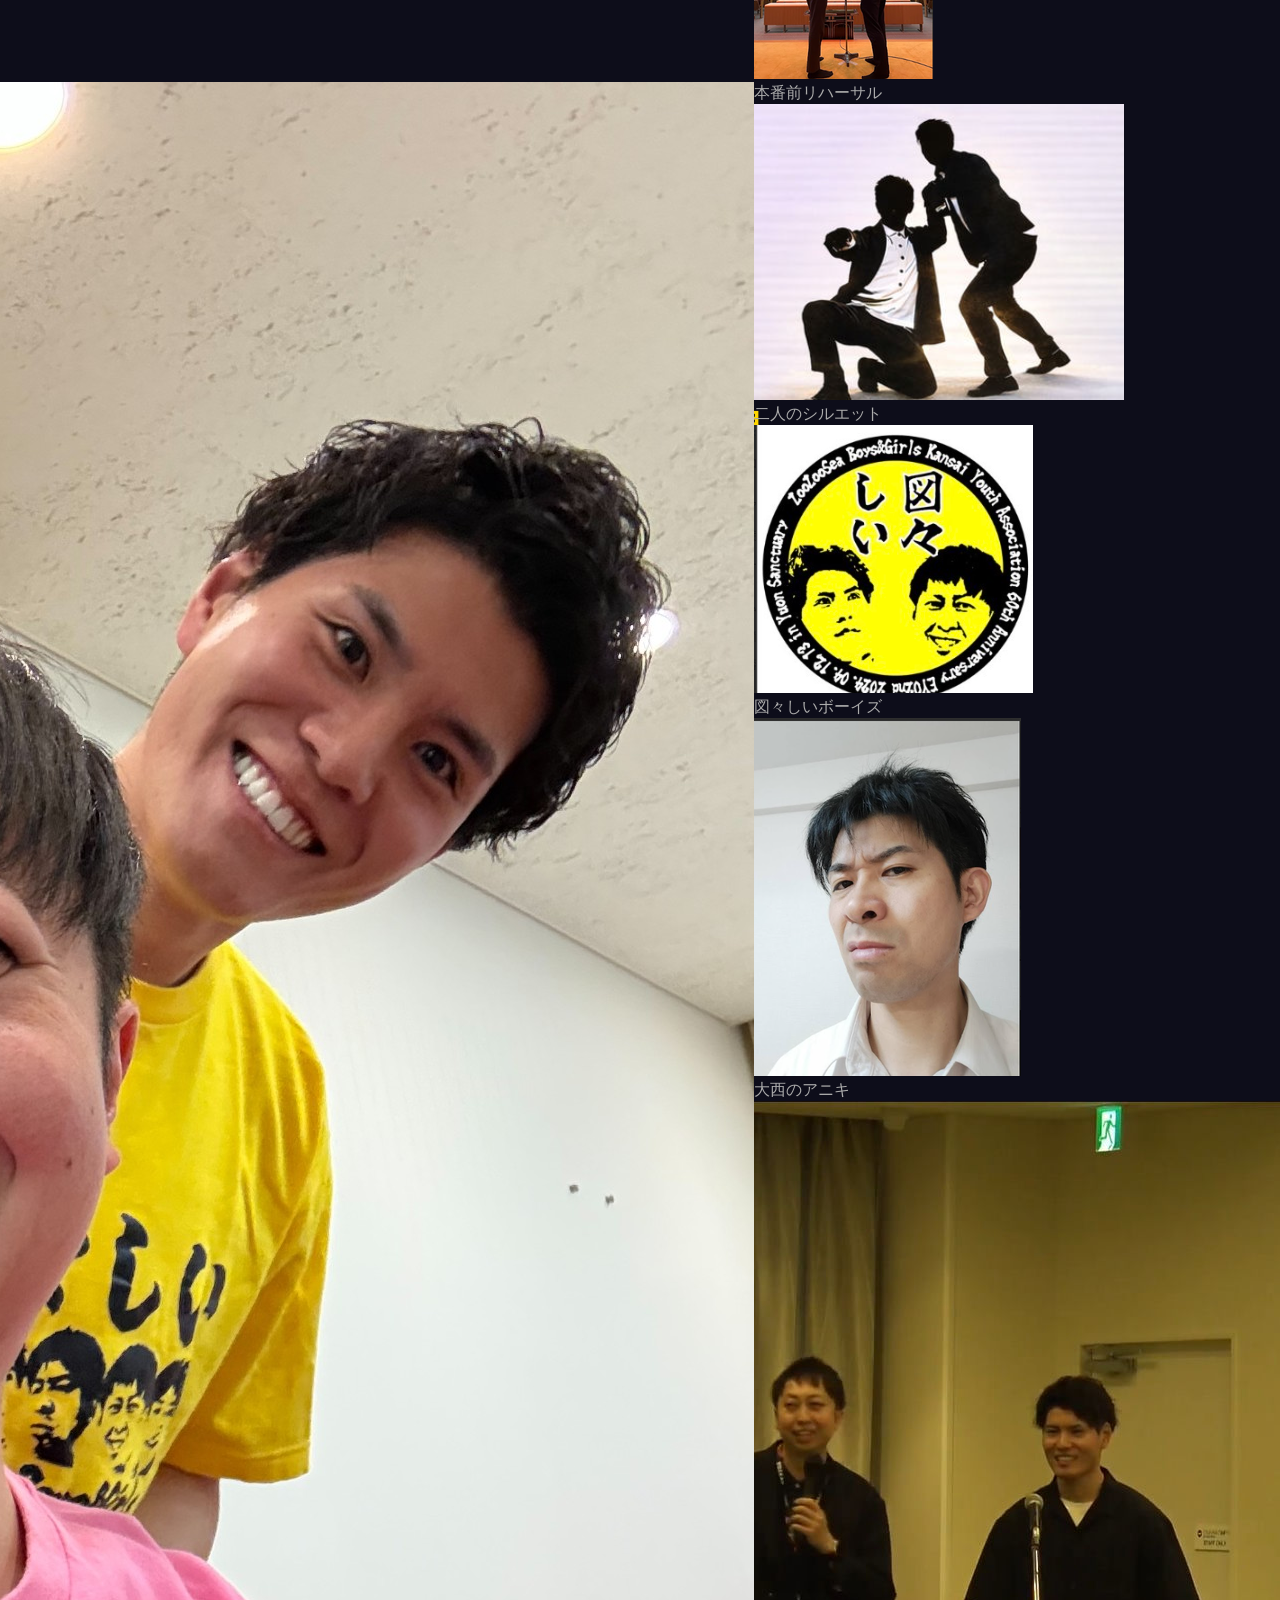
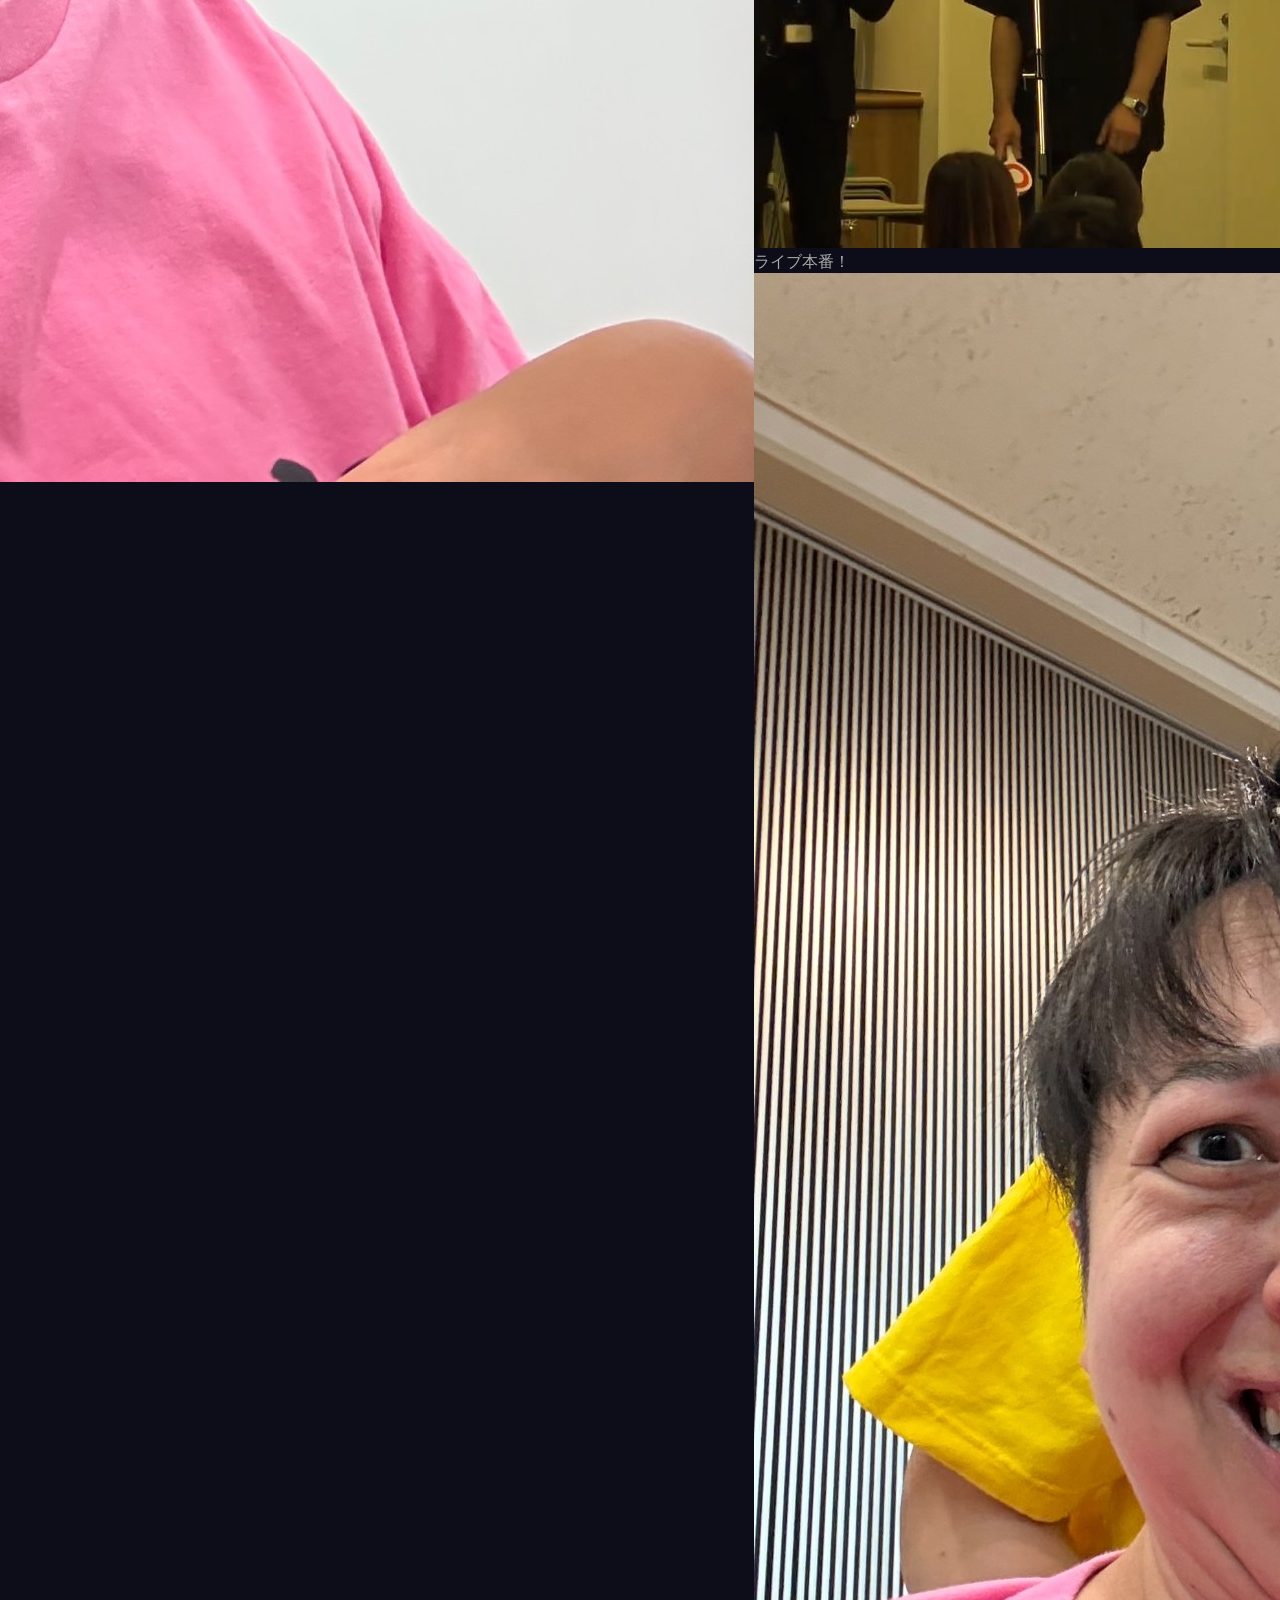
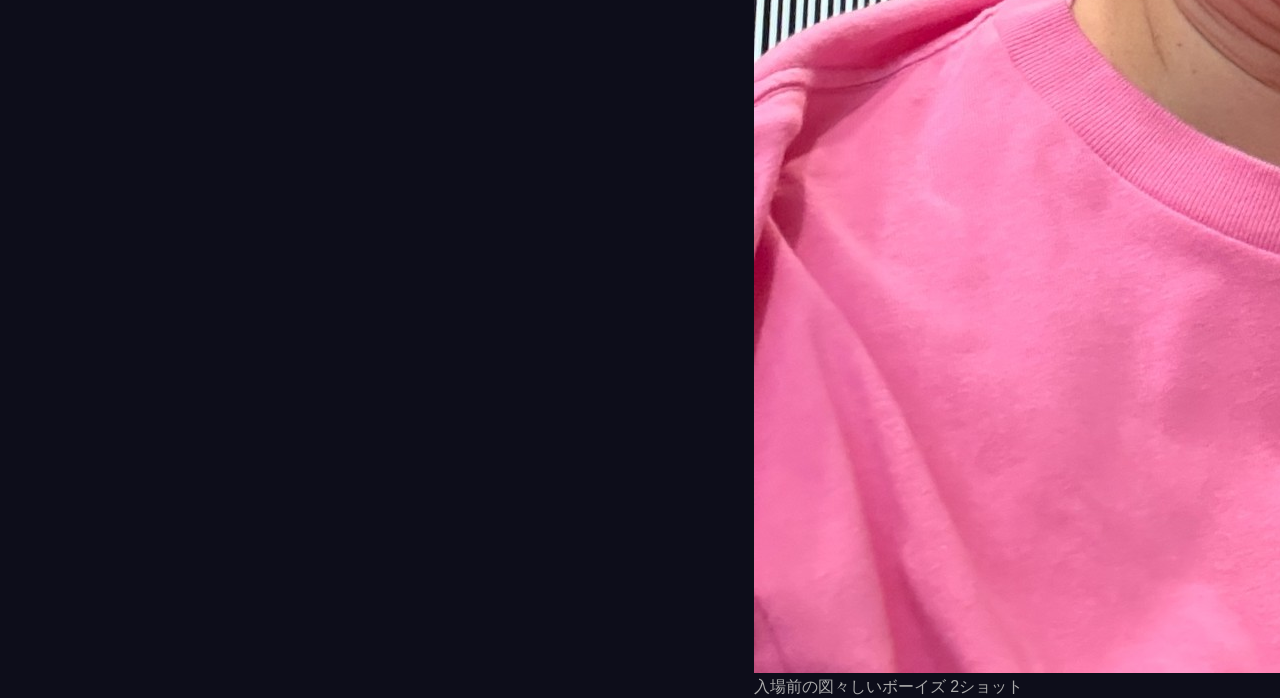
==== commit 6ef77c8f: "Add「図々しいボーイズとは」ABOUT section above HISTORY section - New #about section with photos + full introduct" ====
--- a/index.html
+++ b/index.html
@@ -57,6 +57,7 @@
     <ul class="nav-links" id="nav-links">
       <li><a href="#top">TOP</a></li>
       <li><a href="#about">ABOUT</a></li>
+      <li><a href="#history">HISTORY</a></li>
       <li><a href="#live">LIVE</a></li>
       <li><a href="#gallery">GALLERY</a></li>
       <li><a href="#member">MEMBER</a></li>
@@ -105,7 +106,7 @@
   </div>
 </div>
 
-<!-- ===== ABOUT ===== -->
+<!-- ===== ABOUT (図々しいボーイズとは) ===== -->
 <section id="about" class="section">
   <div class="container">
     <div class="sec-head reveal">
@@ -124,9 +125,52 @@
         </div>
       </div>
       <div class="about-text reveal">
-        <p class="big-q">"空気、<br>いただきます。"</p>
-        <p class="body-txt">どんな場所でも、どんな空気でも、まるごと持っていく二人組。<br>笑いと熱量で場を支配する、関西が生んだ図々しい男たち。</p>
-        <p class="body-txt">あなたの毎日に、ちょっとした<b>「空気」</b>を届けます。</p>
+        <p class="about-lead">関西青年会から生まれた、お笑いコンビ。</p>
+        <p class="body-txt">図々しくも関西を拠点に、全国、そして全世界…？のイベントへ、頼まれてないのに図々しく登場。図々しく盛り上げ、図々しく笑いをかっさらっていく存在。</p>
+        <p class="body-txt">基本スタイルは、<b>「頼まれてもいないのに前に出る。」</b></p>
+        <p class="body-txt">でもただ前に出たいだけじゃない。誰かの背中を押したい。"一歩踏み出す勇気"を届けたい。</p>
+        <p class="body-txt">スベっても前へ。空気が重くても前へ。とにかく前へ。</p>
+        <p class="body-txt">そして最後には、なぜかみんな笑ってる。</p>
+        <p class="about-tagline">一度触れると虜になる<br>それが、図々しいボーイズ。<span class="about-sign">ずぅずぅ</span></p>
+      </div>
+    </div>
+  </div>
+</section>
+
+<!-- ===== HISTORY (結成のヒストリー) ===== -->
+<section id="history" class="section">
+  <div class="container">
+    <div class="sec-head reveal">
+      <span class="en-label">HISTORY</span>
+      <h2>結成のヒストリー</h2>
+    </div>
+    <div class="about-wrap">
+      <div class="about-photos reveal">
+        <div class="photo-big">
+          <img src="images/photo_pose1.jpg" alt="図々しいボーイズ"
+               onerror="this.src='images/slide-3.jpg'">
+        </div>
+        <div class="photo-small">
+          <img src="images/photo_pose2.jpg" alt="パフォーマンス"
+               onerror="this.src='images/slide-4.jpg'">
+        </div>
+      </div>
+      <div class="about-text reveal">
+        <p class="big-q">"図々しく<br>いこか。"</p>
+        <div class="history-timeline">
+          <div class="ht-item">
+            <span class="ht-year">🌱 2023年5月</span>
+            <p class="ht-desc">図々しいボーイズ、結成。<br>「どうせやるなら図々しく」——そのひと言から全てが始まった。</p>
+          </div>
+          <div class="ht-item">
+            <span class="ht-year">🎤 2023〜2025年</span>
+            <p class="ht-desc">関西を拠点に活動開始。公演を重ねるごとに腕を磨き、<br>笑いのクオリティより先に<b>図々しさ</b>が育っていく。</p>
+          </div>
+          <div class="ht-item">
+            <span class="ht-year">🌸 2026年4月12日</span>
+            <p class="ht-desc">悠音精舎にて<b>立教90年・関西青年まつり</b>が開催。<br>青年会非公式ながら、まんまと非公式ソングを引っ提げて登場。<br>会場の空気、丸ごといただきました。</p>
+          </div>
+        </div>
         <div class="stats-box">
           <div class="stat"><span class="sn stat-n" data-target="90">0</span><span class="sl">立教（年）</span></div>
           <div class="sdiv"></div>
@@ -384,20 +428,40 @@
     <div class="sec-head reveal">
       <span class="en-label">MUSIC</span>
       <h2>楽曲ダウンロード</h2>
-      <p class="sec-sub">FC会員限定 — 図々しいボーイズの曲をダウンロードしてご自由にお使いください</p>
-    </div>
-    <div class="music-list">
+      <p class="sec-sub">FC会員限定 — 図々しいボーイズ 作詞・作曲の楽曲をお届け</p>
+    </div>
+
+    <!-- イベントストーリー -->
+    <div class="music-story reveal" id="music-story-toggle" style="cursor:pointer">
+      <p class="music-story-text">
+        去る、<b>2026年4月12日（日）</b>西の聖地、関西は悠音精舎にて<b>関西青年まつり</b>が行われ、大いに盛り上がり、立教90年を迎えるべくスタートを切った。<br><br>
+        ここに、青年会非公式でありながら、<b>図々しくも図々しいボーイズが作詞・作曲した曲たちを披露しよう！</b>
+      </p>
+      <p class="music-disclaimer">⚠️ <b>楽曲ご使用の際は一言ご連絡を。</b>青年会非公式の為、各依処でご使用の場合は図々しいボーイズへの承諾を得てご使用ください。</p>
+      <p class="music-ban">🚫 <b>無断転載・共有・販売等は固く禁止いたします。</b></p>
+      <div class="music-story-hint" id="music-hint">🎵 クリックして4曲を表示 ▼</div>
+    </div>
+    <script>
+      document.getElementById('music-story-toggle').addEventListener('click', function() {
+        var list = document.getElementById('music-list-wrap');
+        var hint = document.getElementById('music-hint');
+        list.classList.toggle('open');
+        hint.textContent = list.classList.contains('open') ? '▲ 閉じる' : '🎵 クリックして4曲を表示 ▼';
+      });
+    </script>
+
+    <div class="music-list" id="music-list-wrap">
 
       <div class="music-card reveal">
         <div class="music-num">01</div>
         <div class="music-info">
-          <p class="music-title">待ち曲</p>
-          <p class="music-meta">BGM / SE</p>
+          <p class="music-title">関西青年まつり非公式ソング</p>
+          <p class="music-meta">待ち曲 / BGM</p>
         </div>
         <audio class="music-preview" controls preload="none">
           <source src="music/track1_machi.mp3" type="audio/mpeg">
         </audio>
-        <a href="music/track1_machi.mp3" download="図々しいボーイズ_①待ち曲.mp3" class="btn-music-dl">
+        <a href="music/track1_machi.mp3" download="図々しいボーイズ_①関西青年まつり非公式ソング.mp3" class="btn-music-dl">
           <span>⬇</span> DL
         </a>
       </div>
@@ -405,13 +469,13 @@
       <div class="music-card reveal">
         <div class="music-num">02</div>
         <div class="music-info">
-          <p class="music-title">オープニング 図々しい曲</p>
+          <p class="music-title">図々しいボーイズ 公式テーマ曲</p>
           <p class="music-meta">オープニング</p>
         </div>
         <audio class="music-preview" controls preload="none">
           <source src="music/track2_opening.mp3" type="audio/mpeg">
         </audio>
-        <a href="music/track2_opening.mp3" download="図々しいボーイズ_②オープニング.mp3" class="btn-music-dl">
+        <a href="music/track2_opening.mp3" download="図々しいボーイズ_②オープニングテーマ.mp3" class="btn-music-dl">
           <span>⬇</span> DL
         </a>
       </div>
@@ -419,13 +483,13 @@
       <div class="music-card reveal">
         <div class="music-num">03</div>
         <div class="music-info">
-          <p class="music-title">正副会長入場曲</p>
-          <p class="music-meta">入場 / SE</p>
+          <p class="music-title">特別ゲスト "青年会会長・副会長" 入場曲</p>
+          <p class="music-meta">正副会長入場 / SE</p>
         </div>
         <audio class="music-preview" controls preload="none">
           <source src="music/track3_nyujo.mp3" type="audio/mpeg">
         </audio>
-        <a href="music/track3_nyujo.mp3" download="図々しいボーイズ_③入場曲.mp3" class="btn-music-dl">
+        <a href="music/track3_nyujo.mp3" download="図々しいボーイズ_③正副会長入場曲.mp3" class="btn-music-dl">
           <span>⬇</span> DL
         </a>
       </div>
@@ -433,7 +497,7 @@
       <div class="music-card reveal">
         <div class="music-num">04</div>
         <div class="music-info">
-          <p class="music-title">エンディング曲</p>
+          <p class="music-title">関西青年まつり非公式エンディングソング</p>
           <p class="music-meta">エンディング</p>
         </div>
         <audio class="music-preview" controls preload="none">
@@ -573,5 +637,25 @@
 </div>
 
 <script src="main.js"></script>
+<script>
+/* 音声排他制御：1曲再生中に別の曲を再生したら前の曲を停止 */
+(function() {
+  function initAudioExclusive() {
+    var audios = document.querySelectorAll('audio.music-preview');
+    audios.forEach(function(audio) {
+      audio.addEventListener('play', function() {
+        audios.forEach(function(other) {
+          if (other !== audio) { other.pause(); other.currentTime = 0; }
+        });
+      });
+    });
+  }
+  if (document.readyState === 'loading') {
+    document.addEventListener('DOMContentLoaded', initAudioExclusive);
+  } else {
+    initAudioExclusive();
+  }
+})();
+</script>
 </body>
 </html>
--- a/style.css
+++ b/style.css
@@ -159,6 +159,29 @@
 .su{font-size:22px;color:var(--gold)}
 .sl{display:block;font-size:11px;color:var(--gray);margin-top:4px;letter-spacing:.07em}
 .sdiv{width:1px;height:48px;background:rgba(255,255,255,.12)}
+
+/* ── About Lead & Tagline ──────── */
+.about-lead{font-size:clamp(18px,2.5vw,26px);font-weight:700;color:#fff;margin-bottom:20px;line-height:1.5}
+.about-tagline{font-size:clamp(17px,2vw,22px);font-weight:700;color:var(--gold);margin-top:28px;line-height:1.7}
+.about-sign{font-family:'Bebas Neue',sans-serif;font-size:1.3em;letter-spacing:3px;display:block;margin-top:6px}
+
+/* ── History Timeline ─────────── */
+.history-timeline{display:flex;flex-direction:column;gap:20px;margin-bottom:24px}
+.ht-item{
+  display:flex;flex-direction:column;gap:6px;
+  padding:16px 20px;
+  background:rgba(255,255,255,.04);
+  border-left:3px solid var(--gold);
+  border-radius:0 var(--R) var(--R) 0;
+  transition:background .3s;
+}
+.ht-item:hover{background:rgba(255,215,0,.06)}
+.ht-year{
+  font-family:'Bebas Neue',sans-serif;font-size:15px;
+  letter-spacing:2px;color:var(--gold);
+}
+.ht-desc{font-size:14px;color:#bbb;line-height:1.85}
+.ht-desc b{color:#fff}
 
 /* ── Benefit Bar ──────────────── */
 .benefit-bar{
@@ -357,7 +380,57 @@
 
 /* ── Music Section ───────────────── */
 .music-section{background:rgba(255,255,255,.02)}
-.music-list{display:flex;flex-direction:column;gap:16px}
+
+/* Music Story (event intro + disclaimer) */
+.music-story{
+  background:linear-gradient(135deg,rgba(255,215,0,.07),rgba(255,110,191,.04));
+  border:1px solid rgba(255,215,0,.3);
+  border-radius:var(--R);
+  padding:28px 32px;
+  margin-bottom:32px;
+}
+.music-story-text{
+  font-size:15px;color:#ccc;line-height:2;margin-bottom:18px;
+}
+.music-story-text b{color:#fff}
+.music-disclaimer{
+  font-size:13px;color:var(--gray);
+  background:rgba(255,255,255,.04);
+  border-left:3px solid rgba(255,215,0,.5);
+  padding:10px 16px;border-radius:0 8px 8px 0;
+  line-height:1.8;
+}
+.music-disclaimer b{color:#ffe88a}
+
+/* 無断転載禁止バナー */
+.music-ban{
+  margin-top:14px;font-size:14px;
+  background:linear-gradient(135deg,rgba(255,60,60,.12),rgba(255,110,191,.08));
+  border:1px solid rgba(255,80,80,.4);
+  border-radius:10px;padding:12px 16px;line-height:1.8;
+  animation:pulse-ban 2.5s ease-in-out infinite;
+}
+.music-ban b{color:#ff8080}
+@keyframes pulse-ban{0%,100%{box-shadow:0 0 0 0 rgba(255,80,80,0)}50%{box-shadow:0 0 10px 2px rgba(255,80,80,.25)}}
+
+/* クリックヒント */
+.music-story-hint{
+  margin-top:16px;text-align:center;font-size:13px;
+  color:var(--gold);letter-spacing:.08em;font-weight:700;
+  animation:bounce-hint .9s ease-in-out infinite alternate;
+}
+@keyframes bounce-hint{0%{transform:translateY(0)}100%{transform:translateY(4px)}}
+
+/* 楽曲リスト：初期非表示 → .open で展開 */
+.music-list{
+  display:flex;flex-direction:column;gap:16px;
+  max-height:0;overflow:hidden;
+  transition:max-height .6s cubic-bezier(.4,0,.2,1), opacity .4s ease, margin .4s ease;
+  opacity:0;margin-top:0;
+}
+.music-list.open{
+  max-height:1200px;opacity:1;margin-top:24px;
+}
 .music-card{
   display:grid;
   grid-template-columns:56px 1fr auto auto;
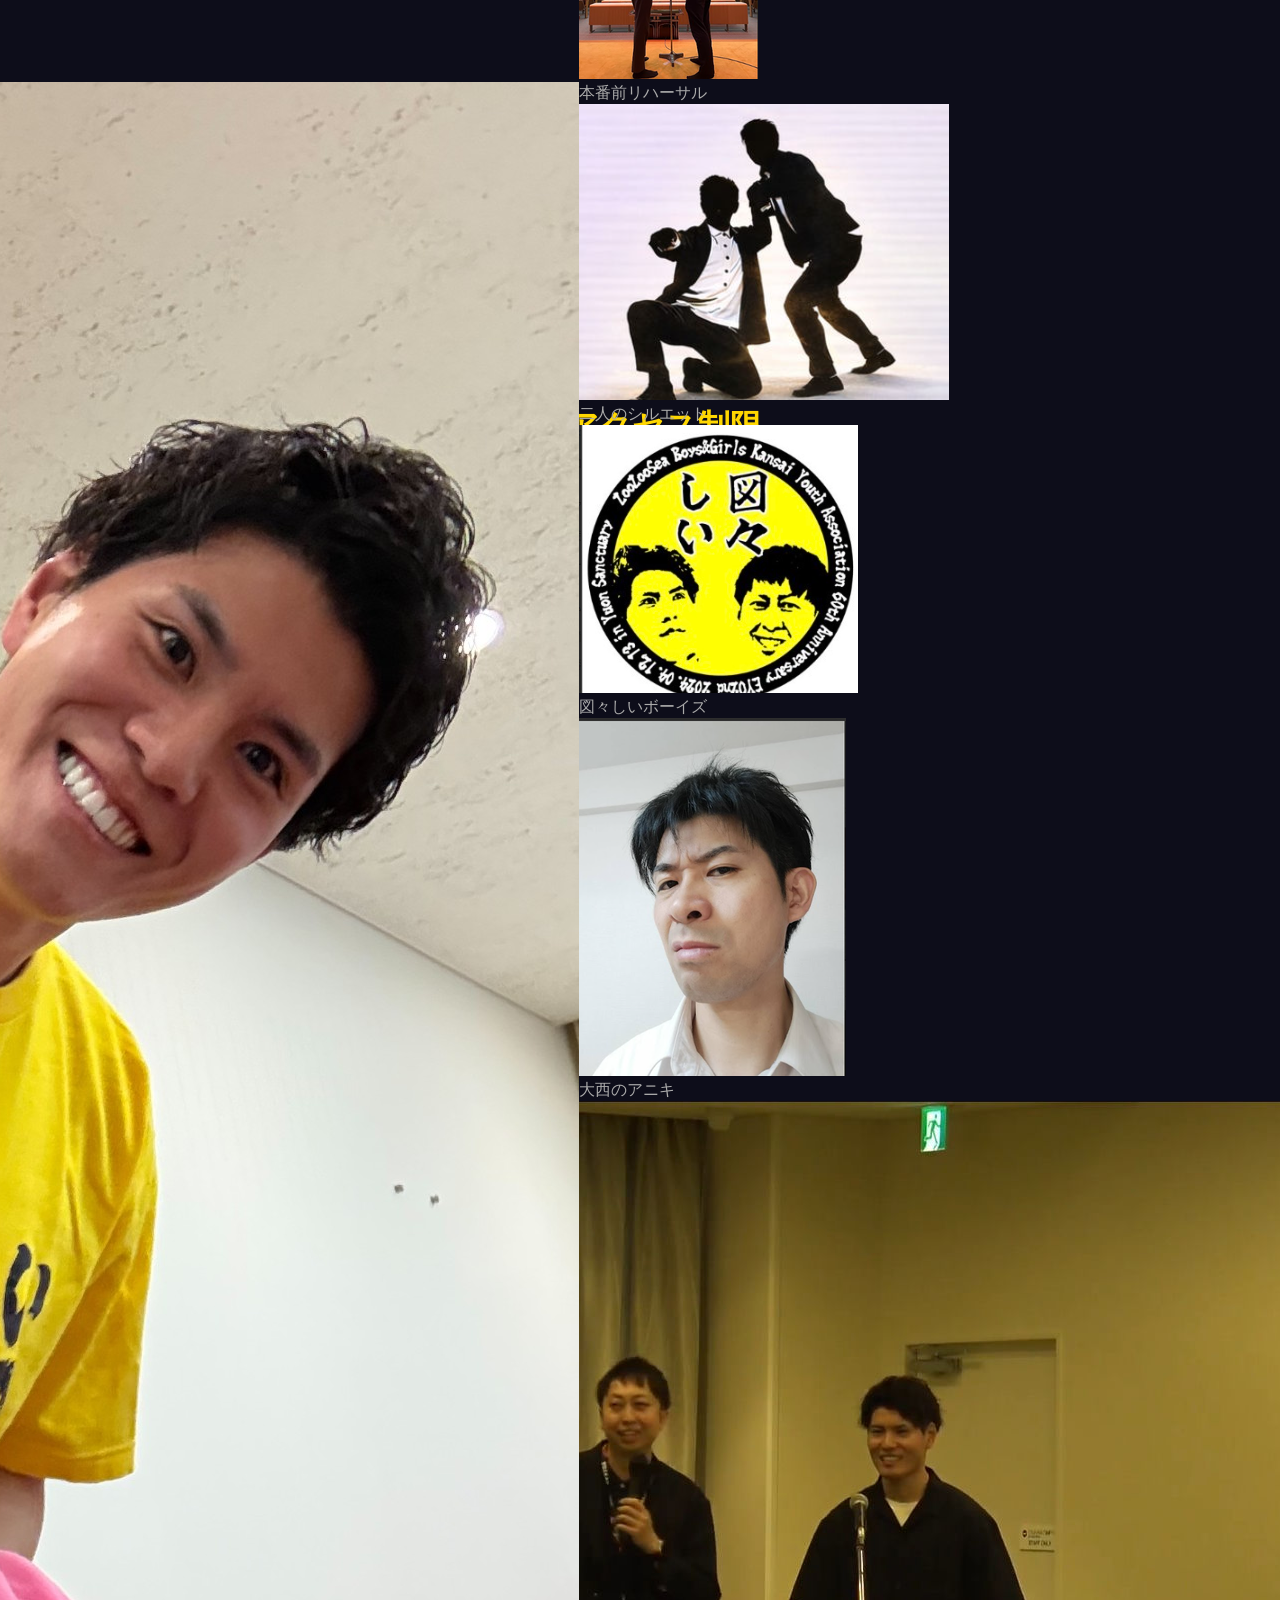
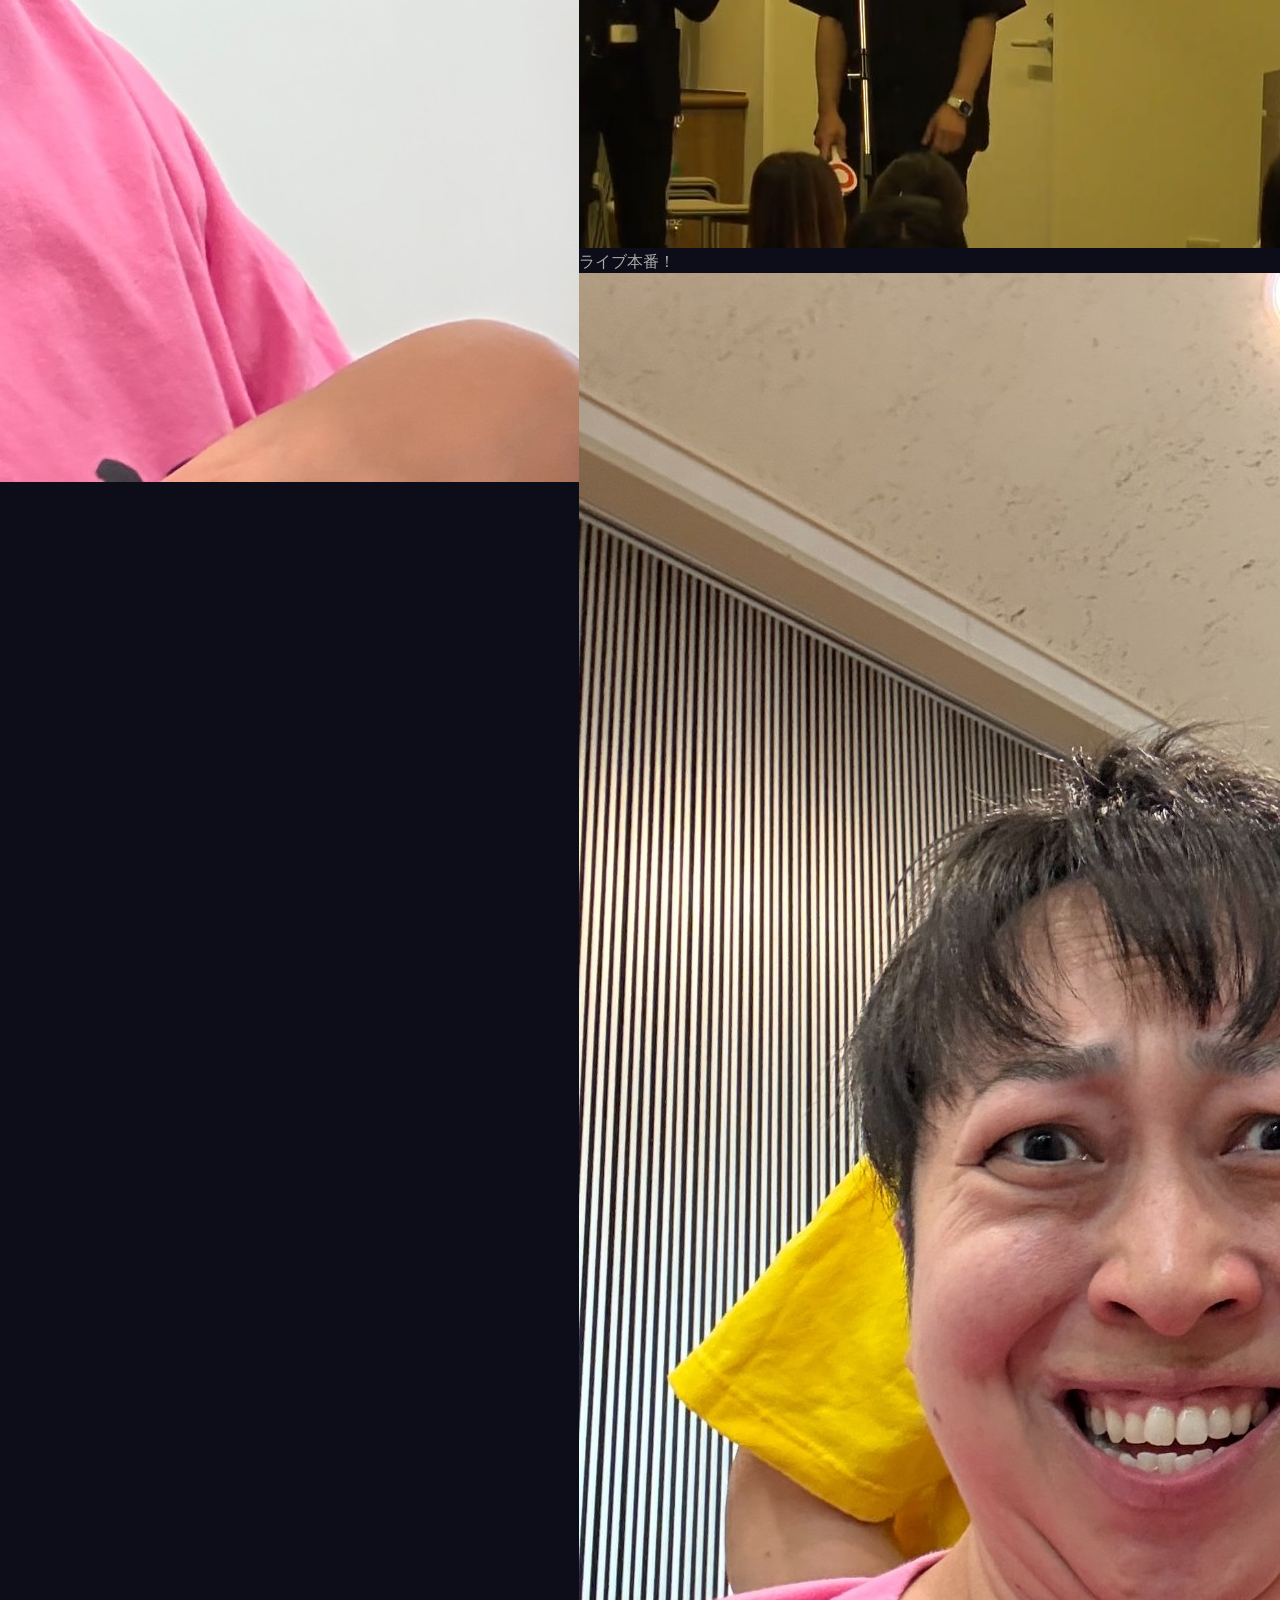
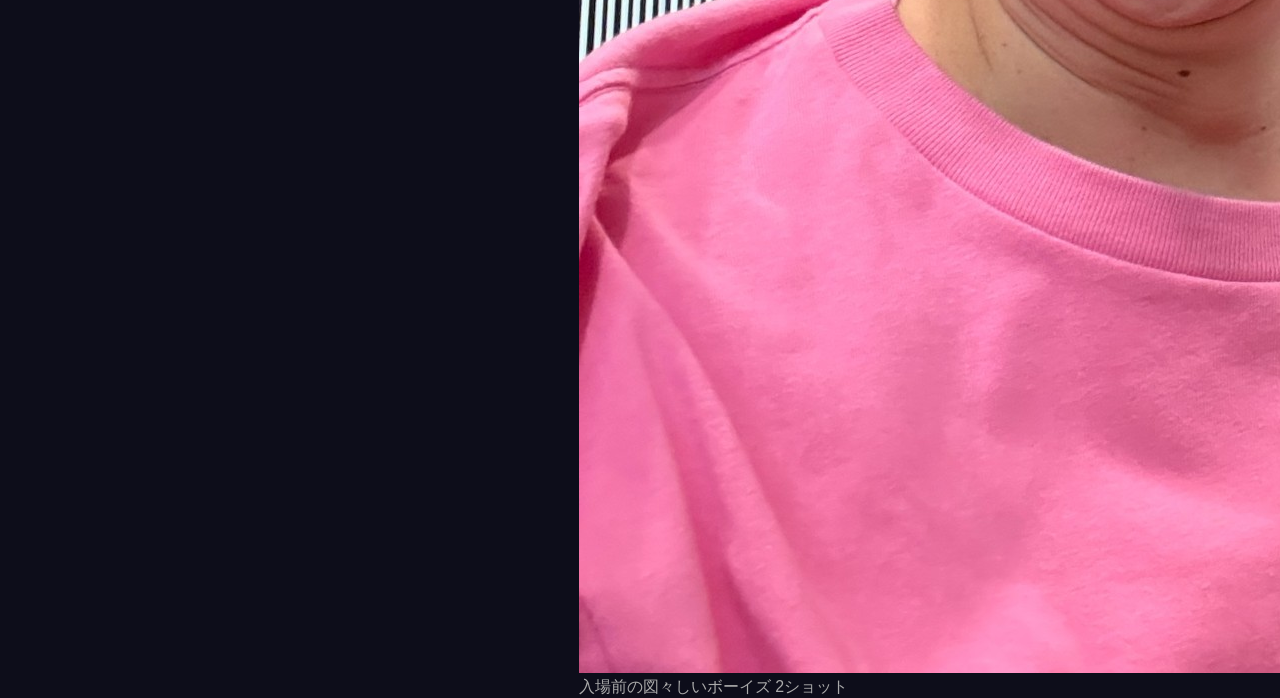
==== commit 5c80eb9f: "Add separate about.html and history.html pages - about.html: 図々しいボーイズとは（1枚写真） - history.html: 結成のヒスト" ====
--- a/index.html
+++ b/index.html
@@ -56,8 +56,8 @@
     <a href="#top" class="nav-logo"><span>ZZB</span><span class="gold">FC</span></a>
     <ul class="nav-links" id="nav-links">
       <li><a href="#top">TOP</a></li>
-      <li><a href="#about">ABOUT</a></li>
-      <li><a href="#history">HISTORY</a></li>
+      <li><a href="about.html">ABOUT</a></li>
+      <li><a href="history.html">HISTORY</a></li>
       <li><a href="#live">LIVE</a></li>
       <li><a href="#gallery">GALLERY</a></li>
       <li><a href="#member">MEMBER</a></li>
@@ -79,7 +79,7 @@
     <div class="chips">
       <span>#昼間は会社員</span><span>#夜はお笑いを磨く伝道師</span><span>#関西人とタイ人</span><span>#別名Zoo Zoo Sea Boys</span><span>#結成2023年5月</span>
     </div>
-    <a href="#about" class="btn-gold">詳しく見る ▶</a>
+    <a href="about.html" class="btn-gold">詳しく見る ▶</a>
   </div>
   <div class="hero-right reveal">
     <div class="poster-box">
@@ -106,82 +106,6 @@
   </div>
 </div>
 
-<!-- ===== ABOUT (図々しいボーイズとは) ===== -->
-<section id="about" class="section">
-  <div class="container">
-    <div class="sec-head reveal">
-      <span class="en-label">ABOUT</span>
-      <h2>図々しいボーイズとは</h2>
-    </div>
-    <div class="about-wrap">
-      <div class="about-photos reveal">
-        <div class="photo-big">
-          <img src="images/photo_pose1.jpg" alt="図々しいボーイズ"
-               onerror="this.src='images/slide-3.jpg'">
-        </div>
-        <div class="photo-small">
-          <img src="images/photo_pose2.jpg" alt="パフォーマンス"
-               onerror="this.src='images/slide-4.jpg'">
-        </div>
-      </div>
-      <div class="about-text reveal">
-        <p class="about-lead">関西青年会から生まれた、お笑いコンビ。</p>
-        <p class="body-txt">図々しくも関西を拠点に、全国、そして全世界…？のイベントへ、頼まれてないのに図々しく登場。図々しく盛り上げ、図々しく笑いをかっさらっていく存在。</p>
-        <p class="body-txt">基本スタイルは、<b>「頼まれてもいないのに前に出る。」</b></p>
-        <p class="body-txt">でもただ前に出たいだけじゃない。誰かの背中を押したい。"一歩踏み出す勇気"を届けたい。</p>
-        <p class="body-txt">スベっても前へ。空気が重くても前へ。とにかく前へ。</p>
-        <p class="body-txt">そして最後には、なぜかみんな笑ってる。</p>
-        <p class="about-tagline">一度触れると虜になる<br>それが、図々しいボーイズ。<span class="about-sign">ずぅずぅ</span></p>
-      </div>
-    </div>
-  </div>
-</section>
-
-<!-- ===== HISTORY (結成のヒストリー) ===== -->
-<section id="history" class="section">
-  <div class="container">
-    <div class="sec-head reveal">
-      <span class="en-label">HISTORY</span>
-      <h2>結成のヒストリー</h2>
-    </div>
-    <div class="about-wrap">
-      <div class="about-photos reveal">
-        <div class="photo-big">
-          <img src="images/photo_pose1.jpg" alt="図々しいボーイズ"
-               onerror="this.src='images/slide-3.jpg'">
-        </div>
-        <div class="photo-small">
-          <img src="images/photo_pose2.jpg" alt="パフォーマンス"
-               onerror="this.src='images/slide-4.jpg'">
-        </div>
-      </div>
-      <div class="about-text reveal">
-        <p class="big-q">"図々しく<br>いこか。"</p>
-        <div class="history-timeline">
-          <div class="ht-item">
-            <span class="ht-year">🌱 2023年5月</span>
-            <p class="ht-desc">図々しいボーイズ、結成。<br>「どうせやるなら図々しく」——そのひと言から全てが始まった。</p>
-          </div>
-          <div class="ht-item">
-            <span class="ht-year">🎤 2023〜2025年</span>
-            <p class="ht-desc">関西を拠点に活動開始。公演を重ねるごとに腕を磨き、<br>笑いのクオリティより先に<b>図々しさ</b>が育っていく。</p>
-          </div>
-          <div class="ht-item">
-            <span class="ht-year">🌸 2026年4月12日</span>
-            <p class="ht-desc">悠音精舎にて<b>立教90年・関西青年まつり</b>が開催。<br>青年会非公式ながら、まんまと非公式ソングを引っ提げて登場。<br>会場の空気、丸ごといただきました。</p>
-          </div>
-        </div>
-        <div class="stats-box">
-          <div class="stat"><span class="sn stat-n" data-target="90">0</span><span class="sl">立教（年）</span></div>
-          <div class="sdiv"></div>
-          <div class="stat"><span class="sn stat-n" data-target="84">0</span><span class="sl">公演数</span></div>
-          <div class="sdiv"></div>
-          <div class="stat"><span class="sn stat-n" data-target="120">0</span><span class="su">+</span><span class="sl">FC登録者</span></div>
-        </div>
-      </div>
-    </div>
-  </div>
-</section>
 
 <!-- ===== FC 特典バナー ===== -->
 <div class="benefit-bar">
@@ -608,7 +532,8 @@
       </div>
       <nav class="footer-nav">
         <a href="#top">TOP</a>
-        <a href="#about">ABOUT</a>
+        <a href="about.html">ABOUT</a>
+        <a href="history.html">HISTORY</a>
         <a href="#live">LIVE</a>
         <a href="#gallery">GALLERY</a>
         <a href="#member">MEMBER</a>
--- a/style.css
+++ b/style.css
@@ -159,6 +159,12 @@
 .su{font-size:22px;color:var(--gold)}
 .sl{display:block;font-size:11px;color:var(--gray);margin-top:4px;letter-spacing:.07em}
 .sdiv{width:1px;height:48px;background:rgba(255,255,255,.12)}
+
+/* ── Nav Active ──────────────────── */
+.nav-links a.active{color:var(--gold);border-bottom:2px solid var(--gold)}
+
+/* ── History Single Column ───────── */
+.history-single{max-width:680px;margin:0 auto}
 
 /* ── About Lead & Tagline ──────── */
 .about-lead{font-size:clamp(18px,2.5vw,26px);font-weight:700;color:#fff;margin-bottom:20px;line-height:1.5}
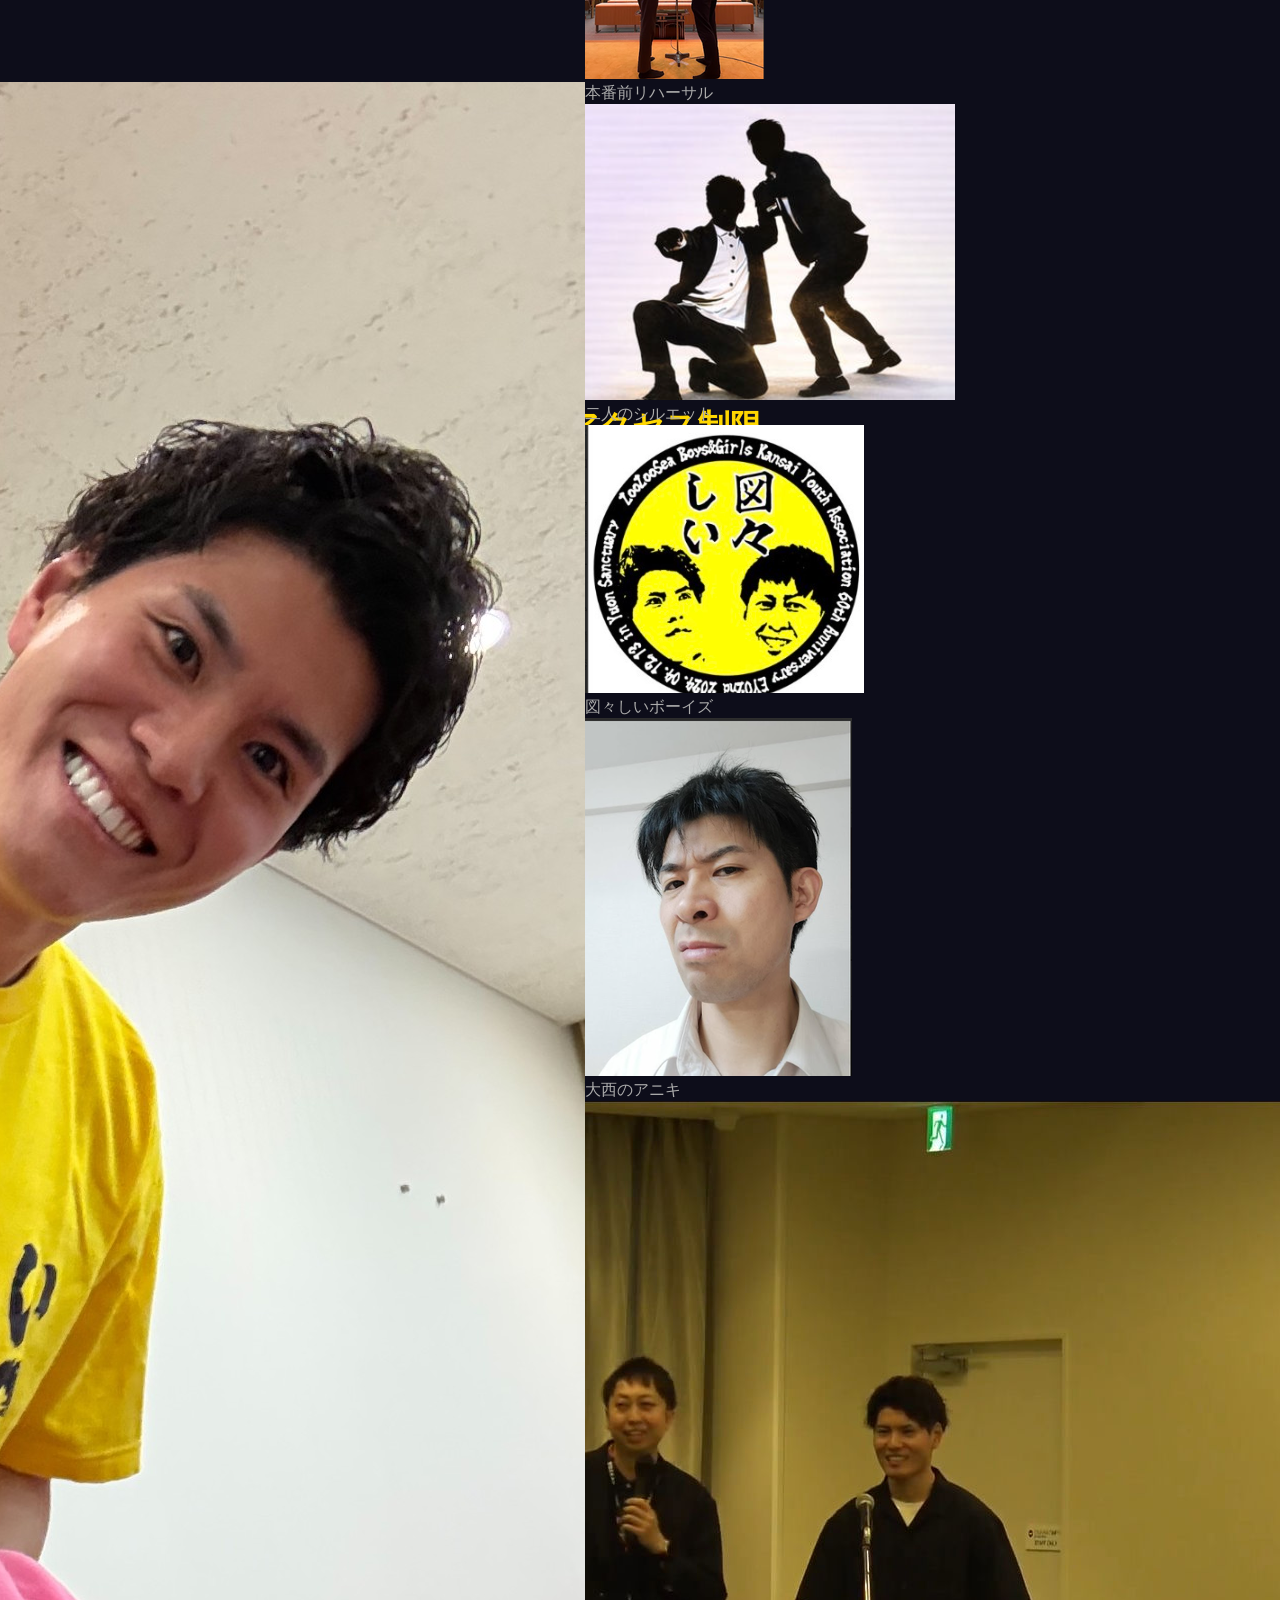
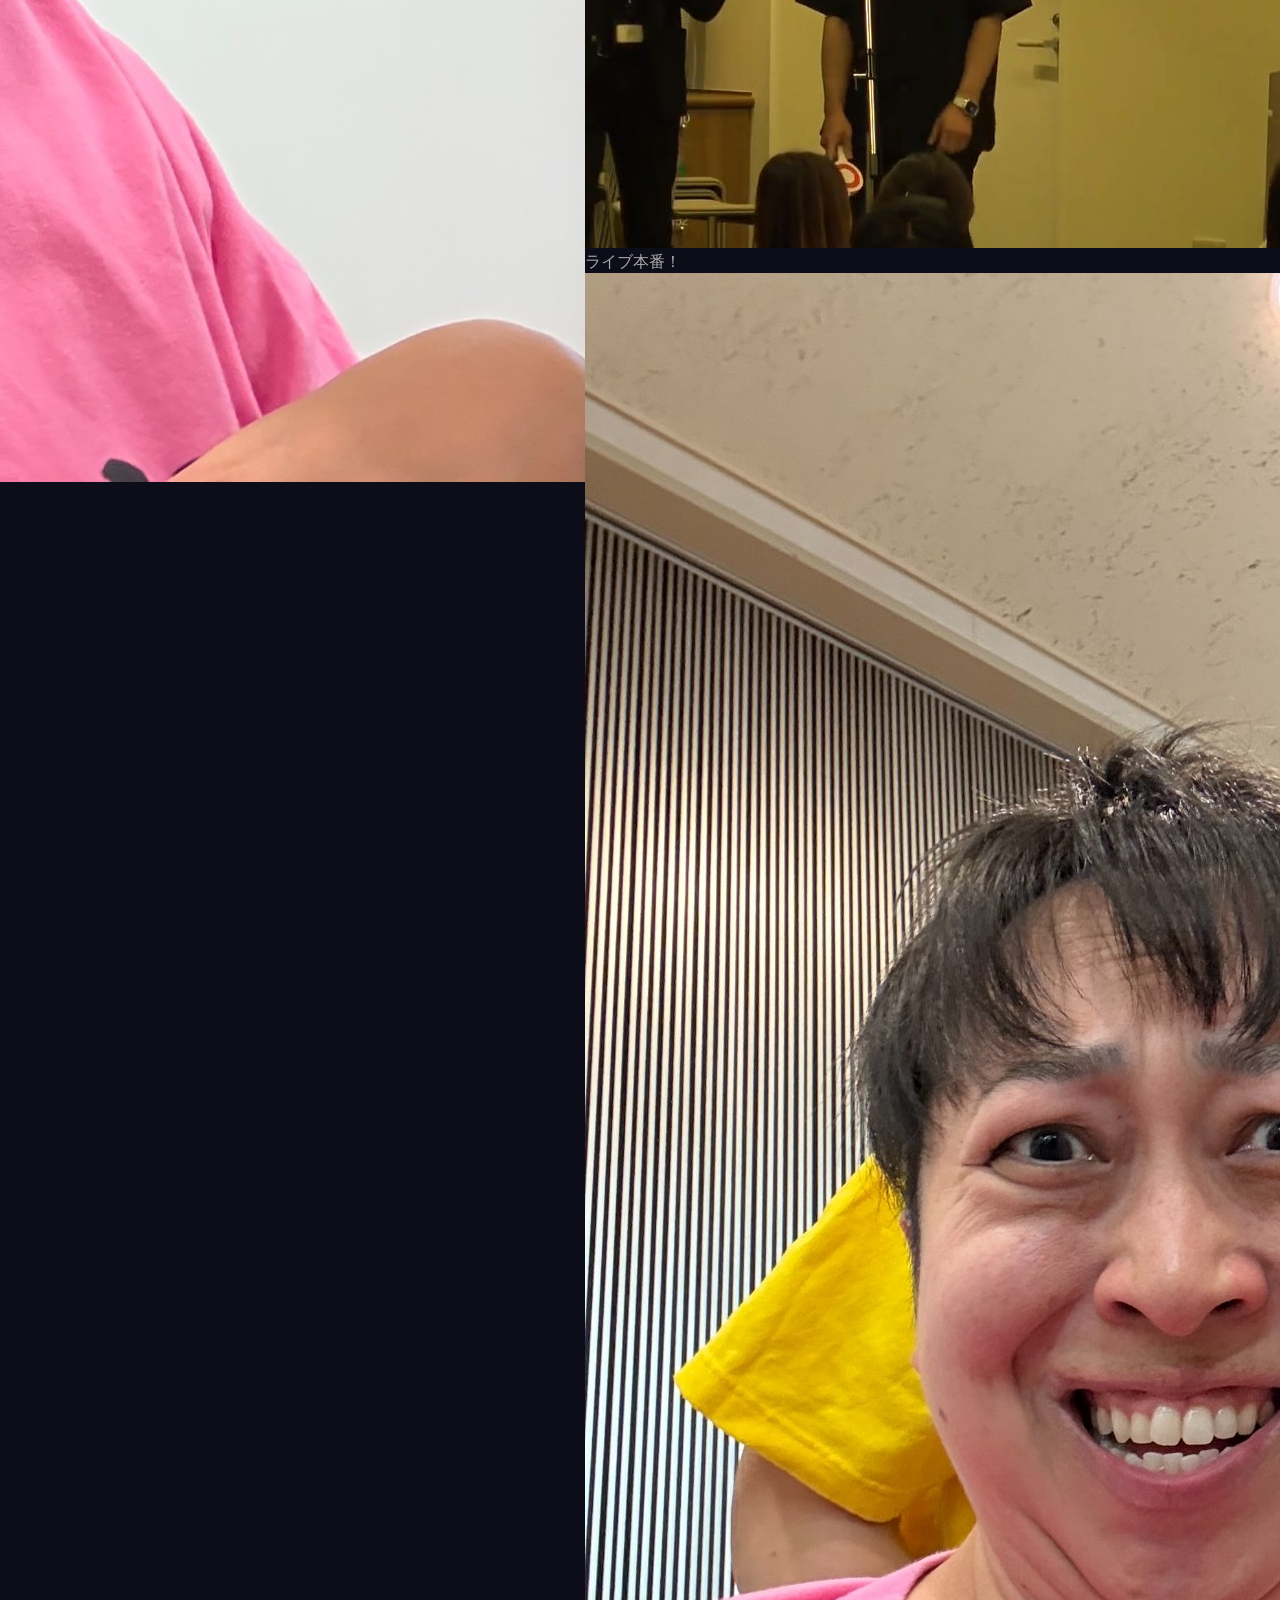
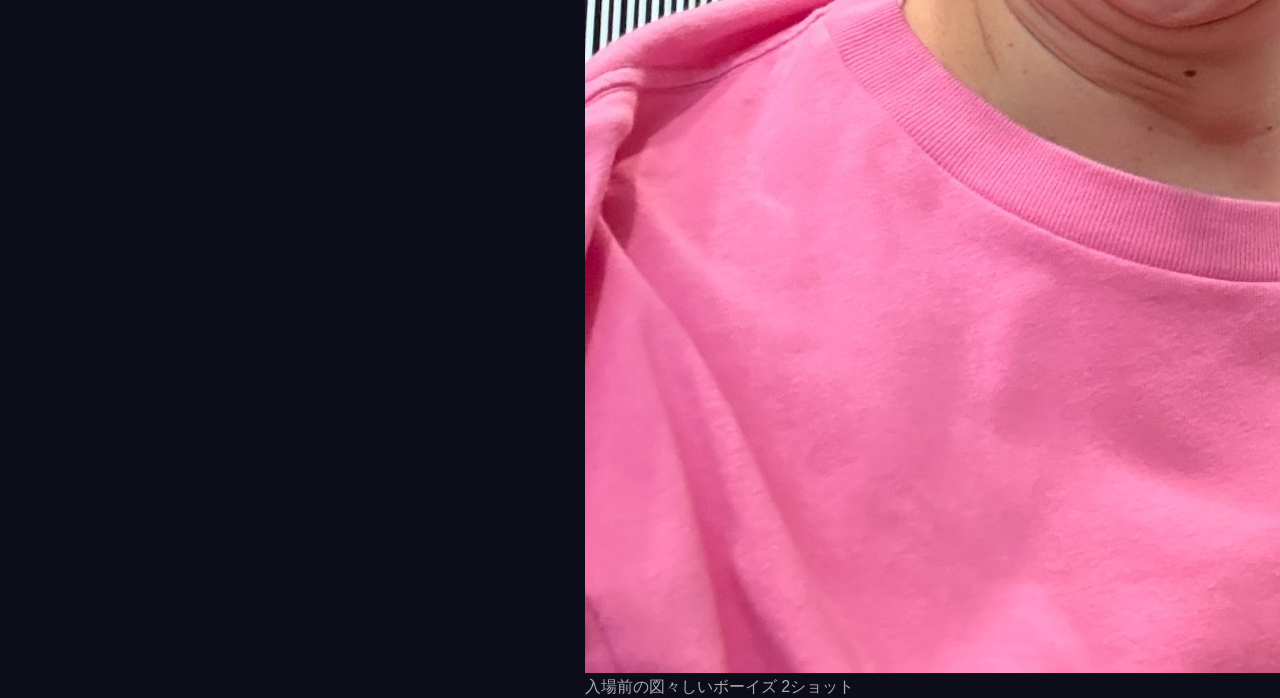
==== commit 87c914f6: "Replace benefit bar with detail links, remove hero button - FC特典バナー（先行ライブ情報・限定ギャラリー等）を削除 - 代わりに図々しいボ" ====
--- a/index.html
+++ b/index.html
@@ -79,7 +79,6 @@
     <div class="chips">
       <span>#昼間は会社員</span><span>#夜はお笑いを磨く伝道師</span><span>#関西人とタイ人</span><span>#別名Zoo Zoo Sea Boys</span><span>#結成2023年5月</span>
     </div>
-    <a href="about.html" class="btn-gold">詳しく見る ▶</a>
   </div>
   <div class="hero-right reveal">
     <div class="poster-box">
@@ -107,18 +106,18 @@
 </div>
 
 
-<!-- ===== FC 特典バナー ===== -->
+<!-- ===== 詳細リンクバー ===== -->
 <div class="benefit-bar">
   <div class="benefit-inner">
-    <div class="bi"><span>🎟️</span> 先行ライブ情報</div>
+    <a href="about.html" class="bi-link"><span>🎭</span> 図々しいボーイズとは</a>
     <div class="bsep">|</div>
-    <div class="bi"><span>📸</span> 限定ギャラリー</div>
+    <a href="history.html" class="bi-link"><span>📖</span> 結成ヒストリー</a>
     <div class="bsep">|</div>
-    <div class="bi"><span>🎬</span> 限定動画コンテンツ</div>
+    <a href="#member" class="bi-link"><span>👥</span> メンバー紹介</a>
     <div class="bsep">|</div>
-    <div class="bi"><span>🤝</span> オフ会招待</div>
+    <a href="#live" class="bi-link"><span>🎤</span> ライブ情報</a>
     <div class="bsep">|</div>
-    <div class="bi"><span>💌</span> メンバーズレター</div>
+    <a href="#music" class="bi-link"><span>🎵</span> 楽曲ダウンロード</a>
   </div>
 </div>
 
--- a/style.css
+++ b/style.css
@@ -198,6 +198,9 @@
 .benefit-inner{max-width:1100px;margin:0 auto;display:flex;justify-content:center;align-items:center;gap:18px;flex-wrap:wrap}
 .bi{display:flex;align-items:center;gap:7px;font-size:13px;font-weight:600;color:#e0d8ff}
 .bi span{font-size:18px}
+.bi-link{display:flex;align-items:center;gap:7px;font-size:13px;font-weight:600;color:#e0d8ff;text-decoration:none;transition:color .2s,transform .2s;cursor:pointer}
+.bi-link span{font-size:18px}
+.bi-link:hover{color:var(--gold);transform:translateY(-1px)}
 .bsep{color:rgba(255,255,255,.2);font-size:18px}
 
 /* ── Live ─────────────────────── */
